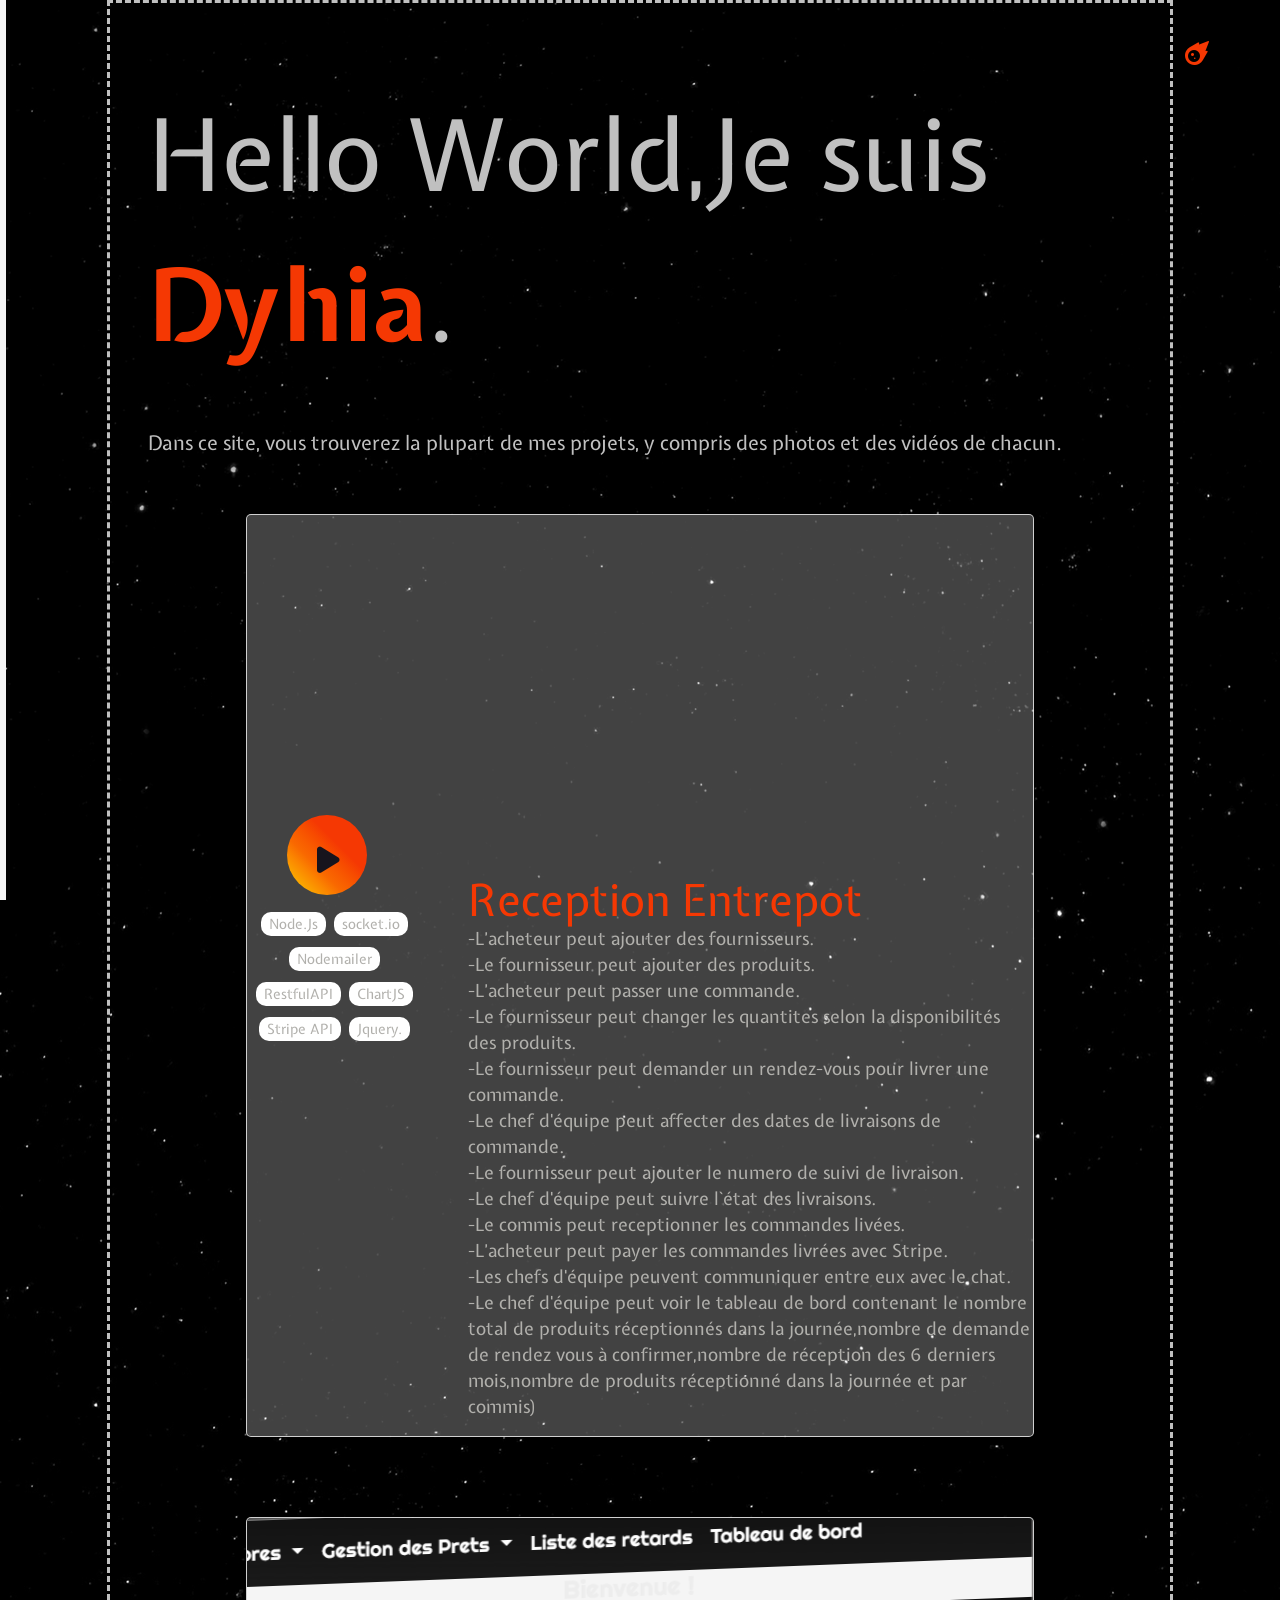
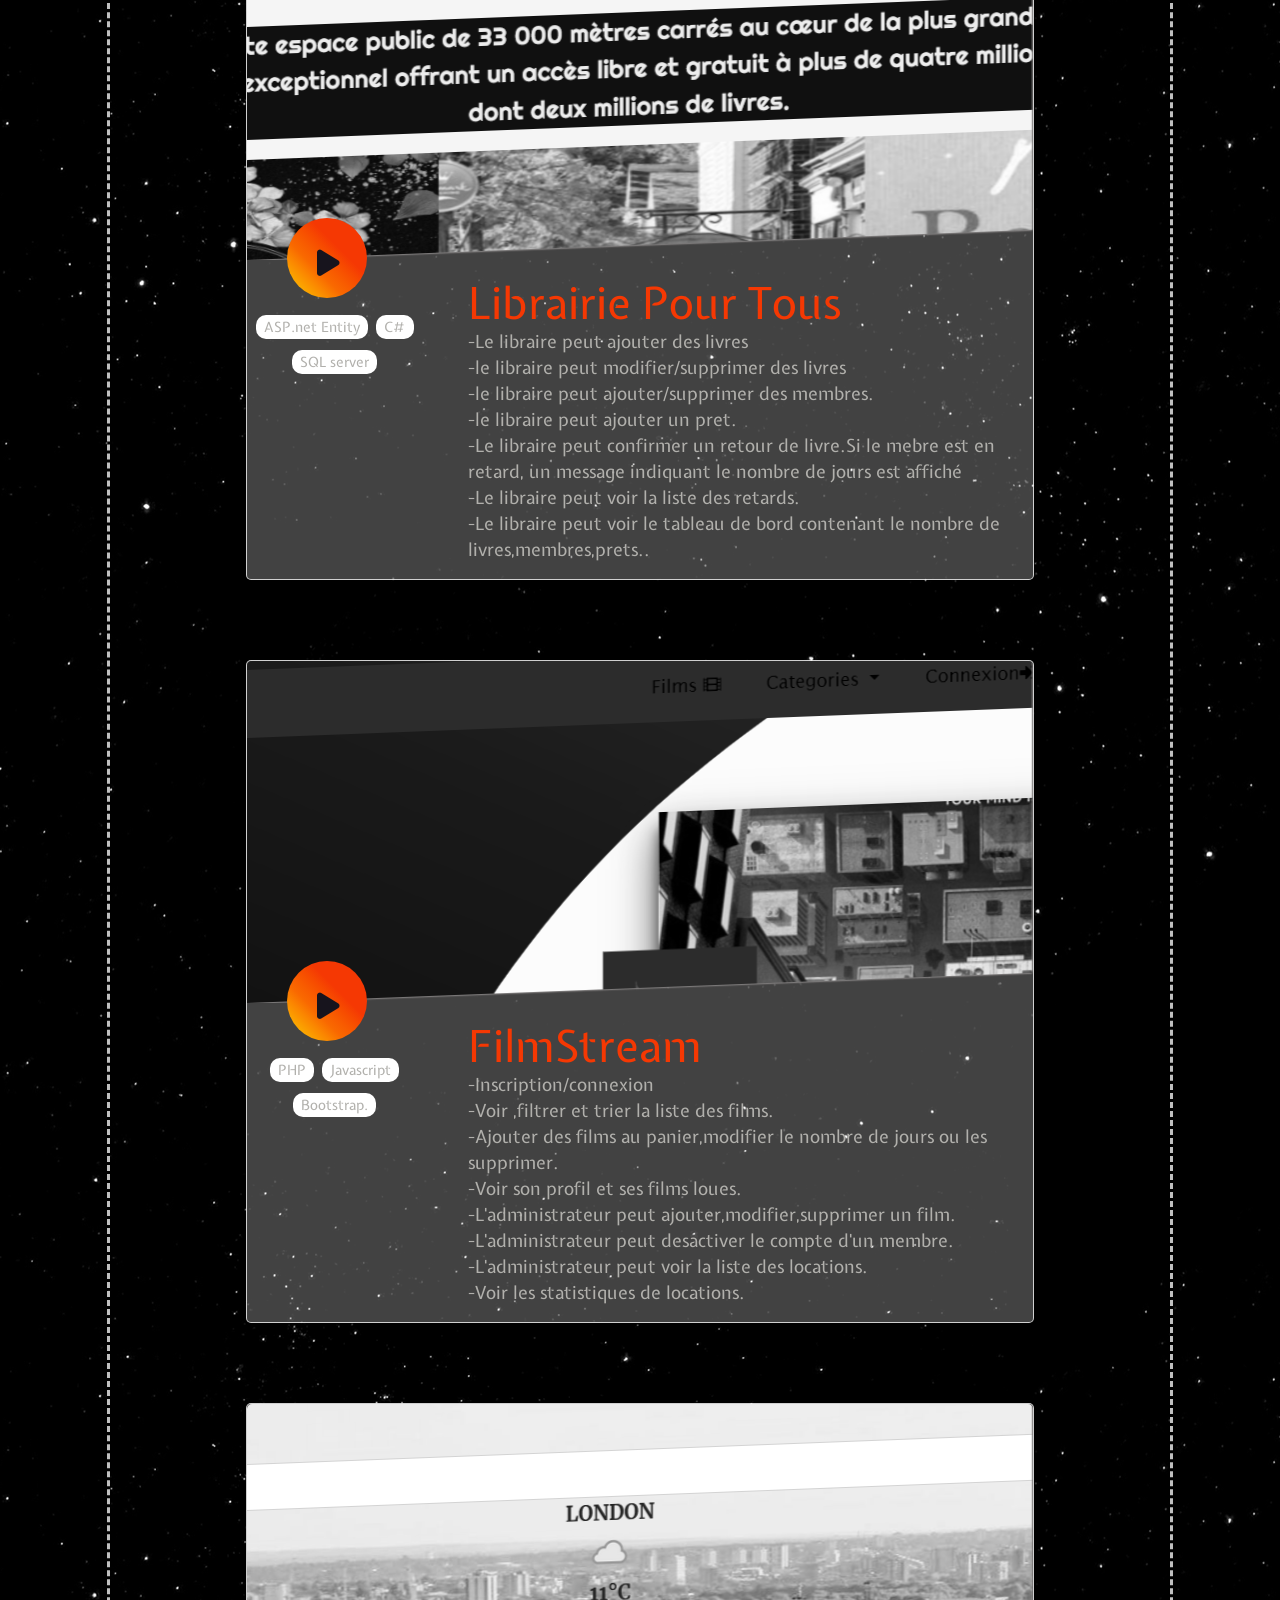
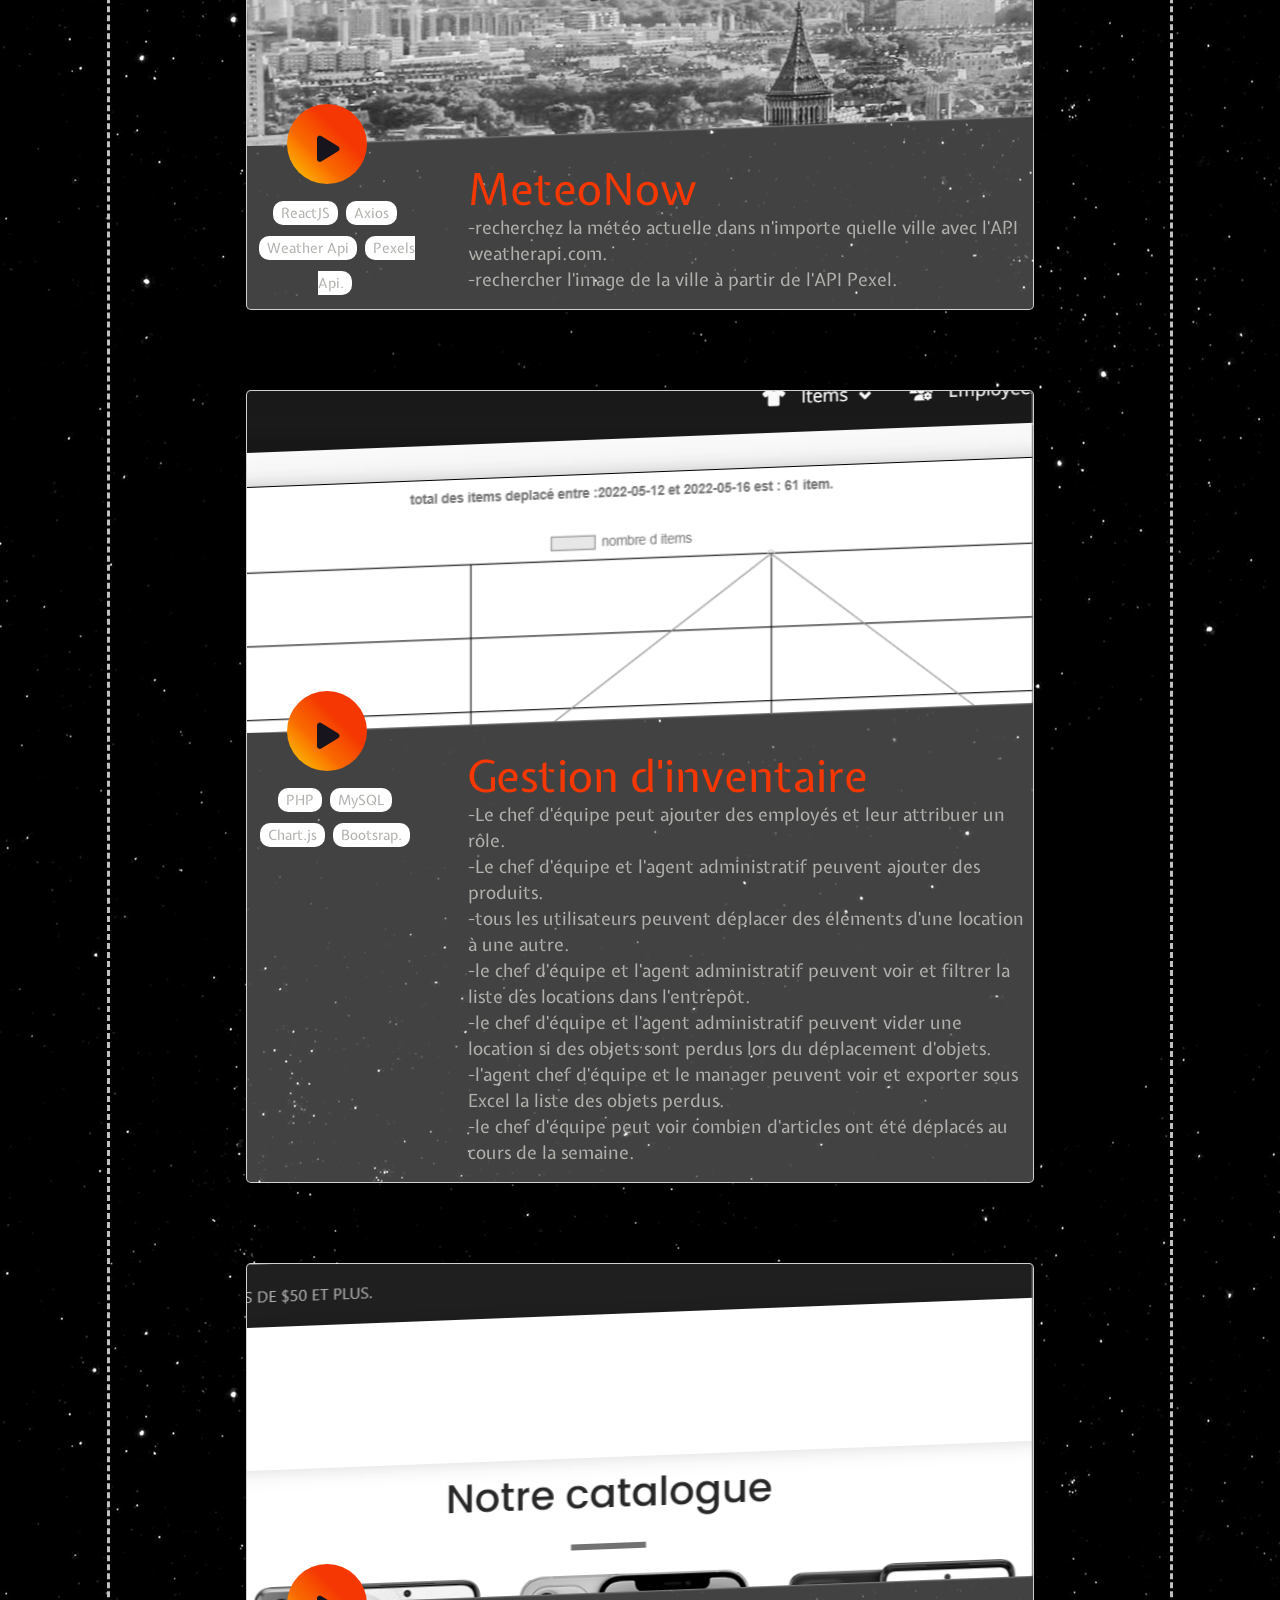
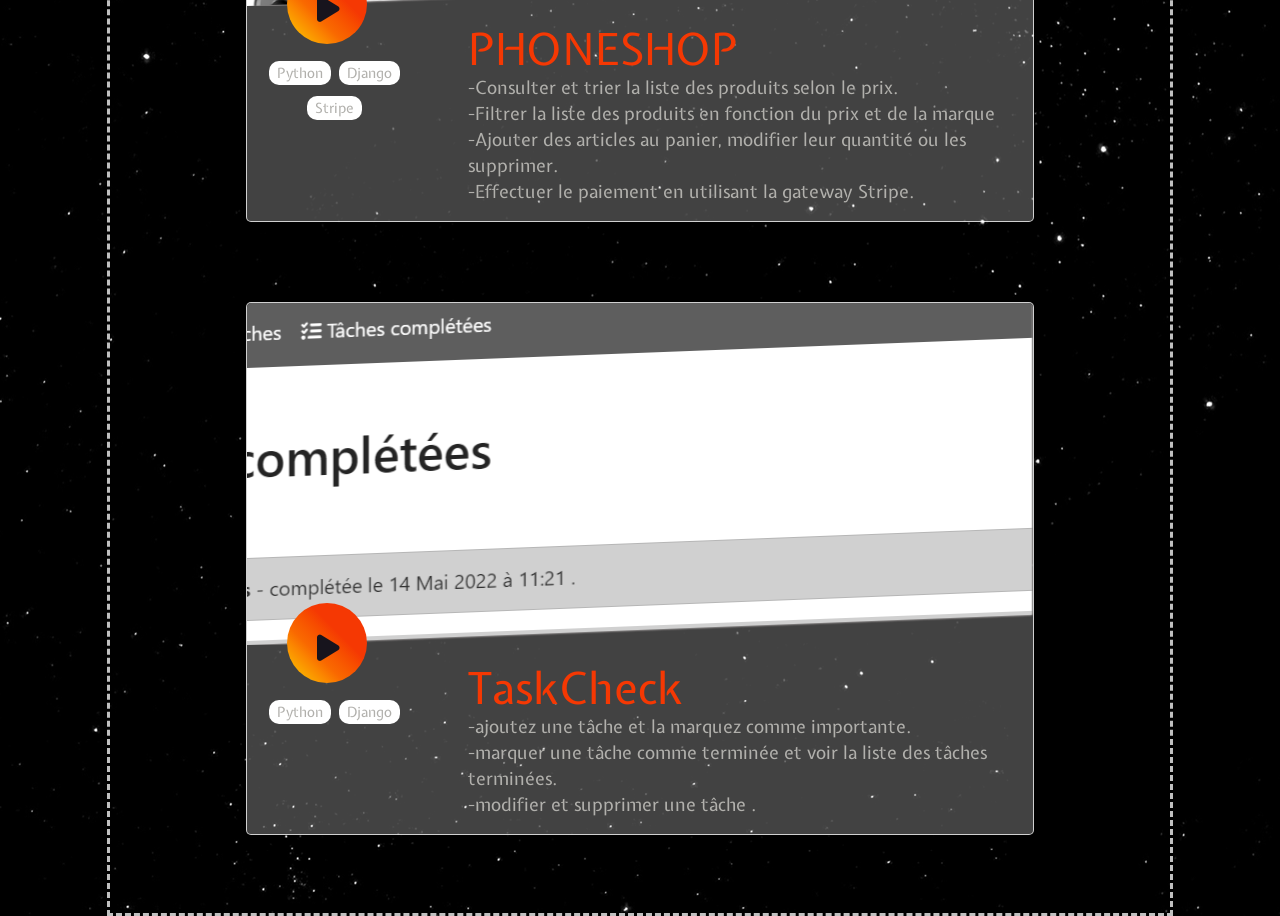
==== index.html @ 57896fc6 "deployment attempt 01" ====
<!DOCTYPE html>
<html lang="fr">

  <head>
    <meta charset="UTF-8">
    <meta http-equiv="X-UA-Compatible"
      content="IE=edge">
    <meta name="viewport"
      content="width=device-width, initial-scale=1.0">
    <title>Dyhia Bhd</title>
    <script src="https://cdnjs.cloudflare.com/ajax/libs/jquery/3.6.1/jquery.min.js"
      integrity="sha512-aVKKRRi/Q/YV+4mjoKBsE4x3H+BkegoM/em46NNlCqNTmUYADjBbeNefNxYV7giUp0VxICtqdrbqU7iVaeZNXA=="
      crossorigin="anonymous"
      referrerpolicy="no-referrer"></script>
    <script src="https://cdn.jsdelivr.net/npm/bootstrap@4.4.1/dist/js/bootstrap.min.js"
      integrity="sha384-wfSDF2E50Y2D1uUdj0O3uMBJnjuUD4Ih7YwaYd1iqfktj0Uod8GCExl3Og8ifwB6"
      crossorigin="anonymous"></script>
    <script type="text/javascript"
      src="//translate.google.com/translate_a/element.js?cb=googleTranslateElementInit"></script>
    <script src="./JS/scripts.js"></script>
    <link rel="stylesheet"
      href="https://cdn.jsdelivr.net/npm/bootstrap@5.1.3/dist/css/bootstrap.min.css"
      integrity="sha384-1BmE4kWBq78iYhFldvKuhfTAU6auU8tT94WrHftjDbrCEXSU1oBoqyl2QvZ6jIW3"
      crossorigin="anonymous">
    <link rel="stylesheet"
      href="https://cdnjs.cloudflare.com/ajax/libs/font-awesome/6.1.1/css/all.min.css"
      integrity="sha512-KfkfwYDsLkIlwQp6LFnl8zNdLGxu9YAA1QvwINks4PhcElQSvqcyVLLD9aMhXd13uQjoXtEKNosOWaZqXgel0g=="
      crossorigin="anonymous"
      referrerpolicy="no-referrer" />
    <link rel="stylesheet"
      type='text/css'
      href="./CSS/style.css">
  </head>

  <body>
    <div class="stars"></div>
    <div class="twinkling"></div>
    <div class="container-fluid">
      <div class="row">
        <div class="col-md-1 col-lg-1 col-sm-0">
          <!-- <i class="fa-solid fa-rocket" id="rocket" style="color:rgba(255, 255, 0, 0.707)"></i>-->
        </div>
        <div class="maindiv col-md-10 col-lg-10 col-sm-6">
          <div id="google_translate_element"></div>
          <div class="BigTitle">
            <span translate="no">Hello World,</span>Je suis <b class="glow"> Dyhia</b>.
          </div>
          <br>
          <br>
          <p class="description1">Dans ce site, vous trouverez la plupart de mes projets, y compris des photos et des
            vidéos de chacun.</p>
          <div class="container mycontainer">
            <div class="row">
              <div class="movie-card col-md-12 col-sm-6">
                <div class="mybg container-fluid">
                  <a class="cover openmodel"
                    data-bs-toggle="modal"
                    data-bs-target="#exampleModal"
                    data-whatever="receiving">
                    <i class="fa fa-play"
                      aria-hidden="true"></i>

                  </a>
                  <div class="hero"
                    style="--bg-proj:url('../Projects/warehouseReceiving/images/dashboard.png')"> </div>
                  <!-- end hero -->
                  <div class="description row">
                    <div class="column1 col-lg-3 col-md-3 col-sm-6"> <span class="tag"> Node.Js</span> <span
                        class="tag"> socket.io</span> <span class="tag"> Nodemailer</span> <span class="tag">
                        RestfulAPI</span> <span class="tag"> ChartJS</span> <span class="tag"> Stripe API</span> <span
                        class="tag"> Jquery.</span> </div>
                    <!-- end column1 -->
                    <div class="column2 col-lg-9 col-md-9 col-sm-6">
                      <div class="projTitle">Reception Entrepot
                        <!--<span>PG-13</span>-->
                      </div>
                      <p class="paragraphFunct"> -L’acheteur peut ajouter des fournisseurs.
                        <br> -Le fournisseur peut ajouter des produits.
                        <br> -L’acheteur peut passer une commande.
                        <br> -Le fournisseur peut changer les quantites selon la disponibilités des produits.
                        <br> -Le fournisseur peut demander un rendez-vous pour livrer une commande.
                        <br> -Le chef d&#x27;équipe peut affecter des dates de livraisons de commande.
                        <br> -Le fournisseur peut ajouter le numero de suivi de livraison.
                        <br> -Le chef d&#x27;équipe peut suivre l­`état des livraisons.
                        <br> -Le commis peut receptionner les commandes livées.
                        <br> -L’acheteur peut payer les commandes livrées avec Stripe.
                        <br> -Les chefs d&#x27;équipe peuvent communiquer entre eux avec le chat.
                        <br> -Le chef d&#x27;équipe peut voir le tableau de bord contenant le nombre total de produits
                        réceptionnés dans la journée,nombre de demande de rendez vous à confirmer,nombre de réception
                        des 6 derniers mois,nombre de produits réceptionné dans la journée et par commis)
                        <br>
                      </p>
                    </div>
                    <!-- end column2 -->
                  </div>
                  <!-- end description -->
                </div>
                <!-- end container -->
              </div>
              <!-- end movie-card -->

              <div class="movie-card col-md-12 col-sm-6">
                <div class="mybg container-fluid"> <a class="cover openmodel"
                    data-bs-toggle="modal"
                    data-bs-target="#exampleModal"
                    data-whatever="Library"><i class="fa fa-play"
                      aria-hidden="true"></i>

                  </a>
                  <div class="hero"
                    style="--bg-proj:url('../Projects/Library/images/acccueil.png')"> </div>
                  <!-- end hero -->
                  <div class="description row">
                    <div class="column1 col-lg-3 col-md-3 col-sm-6"> <span class="tag"> ASP.net Entity</span> <span
                        class="tag"> C#</span> <span class="tag"> SQL server</span> </div>
                    <!-- end column1 -->
                    <div class="column2 col-lg-9 col-md-9 col-sm-6">
                      <div class="projTitle">Librairie Pour Tous
                        <!--<span>PG-13</span>-->
                      </div>
                      <p class="paragraphFunct"> -Le libraire peut ajouter des livres
                        <br> -le libraire peut modifier/supprimer des livres
                        <br> -le libraire peut ajouter/supprimer des membres.
                        <br> -le libraire peut ajouter un pret.
                        <br> -Le libraire peut confirmer un retour de livre.Si le mebre est en retard, un message
                        indiquant le nombre de jours est affiché
                        <br> -Le libraire peut voir la liste des retards.
                        <br> -Le libraire peut voir le tableau de bord contenant le nombre de livres,membres,prets..
                        <br>
                      </p>
                    </div>
                    <!-- end column2 -->
                  </div>
                  <!-- end description -->
                </div>
                <!-- end container -->
              </div>
              <!-- end movie-card -->

              <div class="movie-card col-md-12 col-sm-6">
                <div class="mybg container-fluid"> <a class="cover openmodel"
                    data-bs-toggle="modal"
                    data-bs-target="#exampleModal"
                    data-whatever="Movies"><i class="fa fa-play"
                      aria-hidden="true"></i>

                  </a>
                  <div class="hero"
                    style="--bg-proj:url('../Projects/Movies/images/home.png')"> </div>
                  <!-- end hero -->
                  <div class="description row">
                    <div class="column1 col-lg-3 col-md-3 col-sm-6"> <span class="tag"> PHP</span> <span class="tag">
                        Javascript</span> <span class="tag"> Bootstrap.</span> </div>
                    <!-- end column1 -->
                    <div class="column2 col-lg-9 col-md-9 col-sm-6">
                      <div class="projTitle">FilmStream
                        <!--<span>PG-13</span>-->
                      </div>
                      <p class="paragraphFunct"> -Inscription/connexion
                        <br> -Voir ,filtrer et trier la liste des films.
                        <br> -Ajouter des films au panier,modifier le nombre de jours ou les supprimer.
                        <br> -Voir son profil et ses films loues.
                        <br> -L&#x27;administrateur peut ajouter,modifier,supprimer un film.
                        <br> -L&#x27;administrateur peut desactiver le compte d&#x27;un membre.
                        <br> -L&#x27;administrateur peut voir la liste des locations.
                        <br> -Voir les statistiques de locations.
                        <br>
                      </p>
                    </div>
                    <!-- end column2 -->
                  </div>
                  <!-- end description -->
                </div>
                <!-- end container -->
              </div>
              <!-- end movie-card -->

              <div class="movie-card col-md-12 col-sm-6">
                <div class="mybg container-fluid"> <a class="cover openmodel"
                    data-bs-toggle="modal"
                    data-bs-target="#exampleModal"
                    data-whatever="Meteo"><i class="fa fa-play"
                      aria-hidden="true"></i>

                  </a>
                  <div class="hero"
                    style="--bg-proj:url('../Projects/weather/images/london landscape.png')"> </div>
                  <!-- end hero -->
                  <div class="description row">
                    <div class="column1 col-lg-3 col-md-3 col-sm-6"> <span class="tag"> ReactJS</span> <span
                        class="tag"> Axios</span> <span class="tag"> Weather Api</span> <span class="tag"> Pexels
                        Api.</span> </div>
                    <!-- end column1 -->
                    <div class="column2 col-lg-9 col-md-9 col-sm-6">
                      <div class="projTitle">MeteoNow
                        <!--<span>PG-13</span>-->
                      </div>
                      <p class="paragraphFunct"> -recherchez la météo actuelle dans n&#x27;importe quelle ville avec
                        l&#x27;API weatherapi.com.
                        <br> -rechercher l&#x27;image de la ville à partir de l&#x27;API Pexel.
                        <br>
                      </p>
                    </div>
                    <!-- end column2 -->
                  </div>
                  <!-- end description -->
                </div>
                <!-- end container -->
              </div>
              <!-- end movie-card -->

              <div class="movie-card col-md-12 col-sm-6">
                <div class="mybg container-fluid"> <a class="cover openmodel"
                    data-bs-toggle="modal"
                    data-bs-target="#exampleModal"
                    data-whatever="Inventory"><i class="fa fa-play"
                      aria-hidden="true"></i>

                  </a>
                  <div class="hero"
                    style="--bg-proj:url('../Projects/warehouseStock/images/stats.png')"> </div>
                  <!-- end hero -->
                  <div class="description row">
                    <div class="column1 col-lg-3 col-md-3 col-sm-6"> <span class="tag"> PHP</span> <span class="tag">
                        MySQL</span> <span class="tag"> Chart.js</span> <span class="tag"> Bootsrap.</span> </div>
                    <!-- end column1 -->
                    <div class="column2 col-lg-9 col-md-9 col-sm-6">
                      <div class="projTitle">Gestion d&#x27;inventaire
                        <!--<span>PG-13</span>-->
                      </div>
                      <p class="paragraphFunct"> -Le chef d&#x27;équipe peut ajouter des employés et leur attribuer un
                        rôle.
                        <br> -Le chef d&#x27;équipe et l&#x27;agent administratif peuvent ajouter des produits.
                        <br> -tous les utilisateurs peuvent déplacer des éléments d&#x27;une location à une autre.
                        <br> -le chef d&#x27;équipe et l&#x27;agent administratif peuvent voir et filtrer la liste des
                        locations dans l&#x27;entrepôt.
                        <br> -le chef d&#x27;équipe et l&#x27;agent administratif peuvent vider une location si des
                        objets sont perdus lors du déplacement d&#x27;objets.
                        <br> -l&#x27;agent chef d&#x27;équipe et le manager peuvent voir et exporter sous Excel la liste
                        des objets perdus.
                        <br> -le chef d&#x27;équipe peut voir combien d&#x27;articles ont été déplacés au cours de la
                        semaine.
                        <br>
                      </p>
                    </div>
                    <!-- end column2 -->
                  </div>
                  <!-- end description -->
                </div>
                <!-- end container -->
              </div>
              <!-- end movie-card -->

              <div class="movie-card col-md-12 col-sm-6">
                <div class="mybg container-fluid"> <a class="cover openmodel"
                    data-bs-toggle="modal"
                    data-bs-target="#exampleModal"
                    data-whatever="Phone"><i class="fa fa-play"
                      aria-hidden="true"></i>

                  </a>
                  <div class="hero"
                    style="--bg-proj:url('../Projects/ecommerce/images/desktop catalogue.png')"> </div>
                  <!-- end hero -->
                  <div class="description row">
                    <div class="column1 col-lg-3 col-md-3 col-sm-6"> <span class="tag"> Python</span> <span class="tag">
                        Django</span> <span class="tag"> Stripe</span> </div>
                    <!-- end column1 -->
                    <div class="column2 col-lg-9 col-md-9 col-sm-6">
                      <div class="projTitle">PHONESHOP
                        <!--<span>PG-13</span>-->
                      </div>
                      <p class="paragraphFunct"> -Consulter et trier la liste des produits selon le prix.
                        <br> -Filtrer la liste des produits en fonction du prix et de la marque
                        <br> -Ajouter des articles au panier, modifier leur quantité ou les supprimer.
                        <br> -Effectuer le paiement en utilisant la gateway Stripe.
                        <br>
                      </p>
                    </div>
                    <!-- end column2 -->
                  </div>
                  <!-- end description -->
                </div>
                <!-- end container -->
              </div>
              <!-- end movie-card -->

              <div class="movie-card col-md-12 col-sm-6">
                <div class="mybg container-fluid"> <a class="cover openmodel"
                    data-bs-toggle="modal"
                    data-bs-target="#exampleModal"
                    data-whatever="Task"><i class="fa fa-play"
                      aria-hidden="true"></i>

                  </a>
                  <div class="hero"
                    style="--bg-proj:url('../Projects/Tasks/images/desktop completee.png')"> </div>
                  <!-- end hero -->
                  <div class="description row">
                    <div class="column1 col-lg-3 col-md-3 col-sm-6"> <span class="tag"> Python</span> <span class="tag">
                        Django</span> </div>
                    <!-- end column1 -->
                    <div class="column2 col-lg-9 col-md-9 col-sm-6">
                      <div class="projTitle">TaskCheck
                        <!--<span>PG-13</span>-->
                      </div>
                      <p class="paragraphFunct"> -ajoutez une tâche et la marquez comme importante.
                        <br> -marquer une tâche comme terminée et voir la liste des tâches terminées.
                        <br> -modifier et supprimer une tâche .
                        <br>
                      </p>
                    </div>
                    <!-- end column2 -->
                  </div>
                  <!-- end description -->
                </div>
                <!-- end container -->
              </div>

            </div>
          </div>
        </div>
        <div class="col-md-1 col-lg-1 col-sm-0"> <i class="fa-solid fa-meteor"
            id="meteor"></i> </div>
      </div>
      <!-- model begin -->
      <div class="modal fade bd-example-modal-lg"
        id="exampleModal"
        tabindex="-1"
        role="dialog"
        aria-labelledby="exampleModalLabel"
        aria-hidden="true">
        <div class="modal-dialog modal-lg"
          role="document">
          <div class="modal-content">
            <div class="modal-header">
              <h5 class="modal-title"
                id="exampleModalLabel"></h5>
              <button type="button"
                class="close"
                data-dismiss="modal"
                aria-label="Close"> <span aria-hidden="true">&times;</span> </button>
            </div>
            <div class="modal-body bg-dark">
              <div class="container">
                <div class="mySlides">
                  <div class="numbertext">1 / 4</div> <img src="">
                </div>
                <div class="mySlides">
                  <div class="numbertext">2 / 4</div> <img src="">
                </div>
                <div class="mySlides">
                  <div class="numbertext">3 / 4</div> <img src="">
                </div>
                <div class="mySlides">
                  <div class="numbertext">4 / 4</div> <img src="">
                </div> <a class="prev"
                  onclick="plusSlides(-1)">❮</a> <a class="next"
                  onclick="plusSlides(1)">❯</a>
                <div class="caption-container">
                  <p id="caption"></p>
                </div>
                <div class="row">
                  <div class="col-lg-3 hideoverlow"> <img class="demo cursor"
                      src=""
                      onclick="currentSlide(1)"
                      alt="projet picture 01"> </div>
                  <div class="col-lg-3 hideoverlow"> <img class="demo cursor"
                      src=""
                      onclick="currentSlide(2)"
                      alt="projet picture 02"> </div>
                  <div class="col-lg-3 hideoverlow"> <img class="demo cursor"
                      src=""
                      onclick="currentSlide(3)"
                      alt="projet picture 03"> </div>
                  <div class="col-lg-3 hideoverlow"> <img class="demo cursor"
                      src=""
                      onclick="currentSlide(4)"
                      alt="projet picture 04"> </div>
                </div>
              </div>
              <video class="video"
                width='100%'
                height='50%'
                controls>
                <source src=""
                  type="video/mp4"
                  id="videosrc">
              </video>
            </div>
          </div>
        </div>
      </div>
      <!-- model end -->
    </div>
    <progress min="0"
      max="100"
      value="0"></progress>
  </body>
  <script src="./JS/slide.js"></script>
  <script src="./js/modals.js"></script>


</html>
---- CSS/style.css ----
@import url('https://fonts.googleapis.com/css2?family=Expletus+Sans:wght@700&display=swap');

@import url(https://fonts.googleapis.com/css?family=Lato:400,300,700);
@import url(//netdna.bootstrapcdn.com/font-awesome/3.2.1/css/font-awesome.css);
html {
  scroll-behavior: smooth;

}

/****************  Carla-codes https://github.com/Carla-Codes/starry-night-css-animation thank you.       *************/ 
* {
  margin: 0;
  padding: 0;
}
.maindiv{
  color:#C0C0C0;
  padding: 3%;
  padding-top: 6%;
  border:3px dashed #C0C0C0;
}
.maindiv,#rocket,#meteor,.progress-container{
  display:block;
    position: relative;
    z-index: 3;
}@keyframes move-twink-back {
  from {background-position:0 0;}
  to {background-position:-10000px 5000px;}
}

@keyframes move-clouds-back {
  from {background-position:0 0;}
  to {background-position:10000px 0;}
}

.stars, .twinkling, .clouds {
position:absolute;
top:0;
left:0;
right:0;
bottom:0;
width:100%;
height:100%;
display:block;
}

body {
background:#000 url(../BGimages/stars.png) repeat top center;
font-family: 'Expletus Sans', cursive;
z-index:0;
}

.twinkling{
background:transparent url(../BGimages/twinkling.png) repeat top center;
z-index:1;
animation:move-twink-back 200s linear infinite;
}


#rocket{

  font-size: 1.5rem;
}
#meteor{
  color:#F53803;
  margin-top: 50%;
  font-size: 1.5rem;
}

/**************************/






.BigTitle{
  font-family: 'Expletus Sans', cursive;
  font-size: 100px;
 
   
  
 
}

.description1{
  font-family: 'Expletus Sans', cursive;
  font-size: 20px;
}
/*** w3school glow ***/
.glow{
  color:#F53803;
  animation: glow 2s ease-in-out infinite alternate;
 
}
@-webkit-keyframes glow {
  from {
    text-shadow: 0 0 5px #fff, 0 0 5px rgb(255, 255, 255), 0 0 10px #e66400, 0 0 40px #C0C0C0, 0 0 50px #C0C0C0, 0 0 60px #C0C0C0, 0 0 70px #e66400;
  }
  
  to {
    text-shadow: 0 0 8px #fff, 0 0 10px #e66400, 0 0 15px #C0C0C0, 0 0 45px #e66400, 0 0 55px #C0C0C0, 0 0 65px #C0C0C0, 0 0 77px #C0C0C0;
  }
}
/*** end of w3school glow ***/














/************************ cards  https://codepen.io/drehimself/pen/azBmdK Andre madarang ****************************/
a:hover {
  text-decoration: underline;
}

.movie-card {
  
  color: #111110;

  padding: 40px 0;
  min-height: 500px;
}
/*
.container1:hover{
  box-shadow: #F53803 -3px -3px;
}
.container1 {
  margin: 0 auto;
  width: 100%;
  height: 640px;
  background: #F0F0ED;
  border-radius: 5px;
  position: relative;
}*/
.mybg{
/* From https://css.glass */
background: rgba(255, 255, 255, 0.26);
border-radius: 16px;
box-shadow: 0 4px 30px rgba(0, 0, 0, 0.1);

border: 1px solid rgba(255, 255, 255, 0.75);
/*
width: 70%;
margin:0 auto;*/
height: fit-content;
padding:0px;
border-radius: 5px;
position: relative;
}
.hero {
  height: 342px;
  margin: 0;
  position: relative;
  overflow: hidden;
  z-index: 1;
  border-top-left-radius: 5px;
  border-top-right-radius: 5px;
}

.hero:before {
  content: "";
  width: 100%;
  height: 100%;
  position: absolute;
  overflow: hidden;
  top: 0;
  left: 0;
  background: red;
 /*background: url("https://s3-us-west-2.amazonaws.com/s.cdpn.io/195612/hobbit_bg.jpg");*/
 background: var(--bg-proj) center top ;
 filter: grayscale(1) drop-shadow(0 0 1px #e8e0e0);
  z-index: -1;
  transform: skewY(-2.2deg);
  transform-origin: 0 0;
 
}
.fa-play{
  font-size: 30px;
  color:#17141d
}
.cover {
  border-radius: 50%;
  background-image: linear-gradient(to right top, #f5d020, #f9b800, #fb9f00, #fb8500, #f96900, #f85b00, #f74b00, #f53803, #f53803, #f53803, #f53803, #f53803);
  padding: 30px;
  width: 80px;
  height: 80px;
  position: absolute;
  top: 300px;
  left: 40px;
  z-index: 2;
}

.details {
  padding: 190px 0 0 280px;
 
}
.projTitle {

 color:#F53803;

  font-size: 44px;
  margin-bottom: 13px;
 
}
.details .title1 span {
  position: absolute;
  top: 3px;
  margin-left: 12px;
  background: #C4AF3D;
  border-radius: 5px;
  color: #544C21;
  font-size: 14px;
  padding: 0px 4px;
}
.details .title2 {
  color: #C7C1BA;
  font-size: 23px;
  font-weight: 300;
  margin-bottom: 15px;
}

.paragraphFunct{height:fit-content;font-size: 18px;

}
.description {
  bottom: 0px;
  height: fit-content;
  
  line-height: 26px;
  color: #B1B0AC;
}

.column1 {
 
  padding-top: 50px;

  text-align: center;
}

.tag {
  background: white;
  border-radius: 10px;
  padding: 3px 8px;
  font-size: 14px;
  margin-right: 4px;
  line-height: 35px;
  cursor: pointer;
}

.tag:hover {
  background: #ddd;
}

.column2 {
  padding-top: 30px;
  padding-left: 30px;


}



fieldset, label {
  margin: 0;
  padding: 0;
}







a[data-tooltip] {
  position: relative;
}

a[data-tooltip]::before,
a[data-tooltip]::after {
  position: absolute;
  display: none;
  opacity: 0.85;
}

a[data-tooltip]::before {
  /*
   * using data-tooltip instead of title so we 
   * don't have the real tooltip overlapping
   */
  content: attr(data-tooltip);
  background: #000;
  color: #fff;
  font-size: 13px;
  padding: 5px;
  border-radius: 5px;
  /* we don't want the text to wrap */
  white-space: nowrap;
  text-decoration: none;
}

a[data-tooltip]::after {
  width: 0;
  height: 0;
  border: 6px solid transparent;
  content: "";
}

a[data-tooltip]:hover::before,
a[data-tooltip]:hover::after {
  display: block;
}

/** positioning **/
/* top tooltip */
a[data-tooltip][data-placement=top]::before {
  bottom: 100%;
  left: 0;
  margin-bottom: 40px;
}

a[data-tooltip][data-placement=top]::after {
  border-top-color: #000;
  border-bottom: none;
  bottom: 50px;
  left: 20px;
  margin-bottom: 4px;
}
/******************** fin cards ******************/





/**************** progress bar andre cadent ******************/



progress {
  -webkit-appearance: none;
  -moz-appearance: none;
       appearance: none;
  position: fixed;
  top: 0;
  left: 0;
  transform: translate(calc(-50% + 3px), calc(50vh - 50%)) rotate(90deg);
  width: 100vh;
  height: 6px;
  z-index: 5;
}

progress::-webkit-progress-bar {
  background-color: #f5f5f5;

}

progress[value="100"]::-webkit-progress-bar {
  background-color: #e74403;
}

progress::-webkit-progress-value {
  background-color: #e74403;
  border-bottom-right-radius: 5px;
  border-top-right-radius: 5px;
}

/********************* fin code progress bar ***************/


/************** slide *****************/
@keyframes slideInLeft {
  0% {
    transform: translateX(-100%);
  }
  100% {
    transform: translateX(0);
  }
}
.slideProj{
  animation-duration: 1s;
  animation-timing-function: ease-in-out;
  animation-delay: 0s;
  animation-iteration-count: 1;
  animation-name: slideInLeft;
}
.hideoverlow{
  overflow: hidden;
}
/****************** end slide ****************/





/***************************** code pour carte dans details wiliam goldsworthy https://codepen.io/william-goldsworthy/pen/JzVajj ***********/
.cont1 {
 
  top: 60px;
  margin-left: 15%;
}

.detCard {

  height: 400px;
 
  background-color: #17141d;
  border-radius: 10px;
  box-shadow: -1rem 0 3rem #000;

  transition: 0.4s ease-out;
  position: relative;
  left: 0px;
}

.detCard:not(:first-child) {
    margin-left: -50px;
}

.detCard:hover {
  transform: translateY(-20px);
  transition: 0.4s ease-out;
}

.detCard:hover ~ .detCard {
  position: relative;
  left: 50px;
  transition: 0.4s ease-out;
}

.detTitle {
  color: white;
  font-weight: 300;
  position: absolute;
  left: 20px;
  top: 15px;
}

.detBar {
  position: absolute;
  top: 10px;
  left: 20px;
  height: 5px;
  width: 80%;
}

.emptydetBar {
  background-color: #2e3033;
  width: 100%;
  height: 100%;
}

.filleddetBar {
  position: absolute;
  top: 0px;
  z-index: 3;
  width: 0px;
  height: 100%;
  background: rgb(0,154,217);
  background: linear-gradient(to right top, #f5d020, #f9b800, #fb9f00, #fb8500, #f96900, #f85b00, #f74b00, #f53803, #f53803, #f53803, #f53803, #f53803);
  transition: 0.6s ease-out;
}

.detCard:hover .filleddetBar {
  width: 70%;
  transition: 0.4s ease-out;
}

.circle {
  position: absolute;
  top: 20px;

}

.stroke {
  stroke: white;
  stroke-dasharray: 360;
  stroke-dashoffset: 360;
  transition: 0.6s ease-out;
}



.detCard:hover .stroke {
  stroke-dashoffset: 100;
  transition: 0.6s ease-out;
}
/*********** fin code carte dans details *************/


/******** hide google tranlator span *******/
#google_translate_element select{
    background:#F53803;
    float: right;
    color:whitesmoke;
    border: none;
    border-radius:5px;
    padding:6px 8px
    }
    .goog-logo-link, .goog-te-banner-frame,#goog-gt-tt, .goog-te-balloon-frame{
      display:none!important;
     }
    .goog-te-gadget{
    color:transparent!important;
    } 
   
    
   
   .goog-text-highlight { background: none !important; box-shadow: none !important;}


   /*************************** slidewhos ************************/
   /* Position the image container (needed to position the left and right arrows) */

  
  /* Hide the images by default */
  .mySlides {
    display: none;
    text-align: center;
  }
  
  .mySlides img {
    max-height: 300px;
   
  }
  /* Add a pointer when hovering over the thumbnail images */
  .cursor {
    cursor: pointer;
    max-height: 100px;
    min-height: 100px;
  }
  
  /* Next & previous buttons */
  .prev,
  .next {
    cursor: pointer;
    position: absolute;
    top: 40%;
    width: auto;
    padding: 16px;
    margin-top: -50px;
    background-color: #ecdfdf;
    color:  #111110;
    font-weight: bold;
    font-size: 20px;
    border-radius: 0 3px 3px 0;
    user-select: none;
    -webkit-user-select: none;
  }
  
  /* Position the "next button" to the right */
  .next {
    right: 0;
    border-radius: 3px 0 0 3px;
  }
  
  /* On hover, add a black background color with a little bit see-through */
  .prev:hover,
  .next:hover {
    color: #ecdfdf; background-color: #111110;
  }
  
  /* Number text (1/3 etc) */
  .numbertext {
    color: #ecdfdf;
    font-size: 12px;
    padding: 8px 12px;
    position: absolute;
    top: 0;
    background-color: #111110;
  }
  
  /* Container for image text */
  .caption-container {
    text-align: center;
    background-color: #222;
    padding: 2px 16px;
    color: white;
  }
  

  /* Six columns side by side */
  .column {
    float: left;
    width: 16.66%;
  }
  
  /* Add a transparency effect for thumnbail images */
  .demo {
    opacity: 0.6;
  }
  
  .active,
  .demo:hover {
    opacity: 1;
  }



  /********************* modal *********************************/
  .modal-dialog{
    height: 1000px;

  }
  .modal-content{
    height: 100%;
  }
  /********************** end modal **********************/

  .mycontainer{
    max-width: 80%;
   
  }
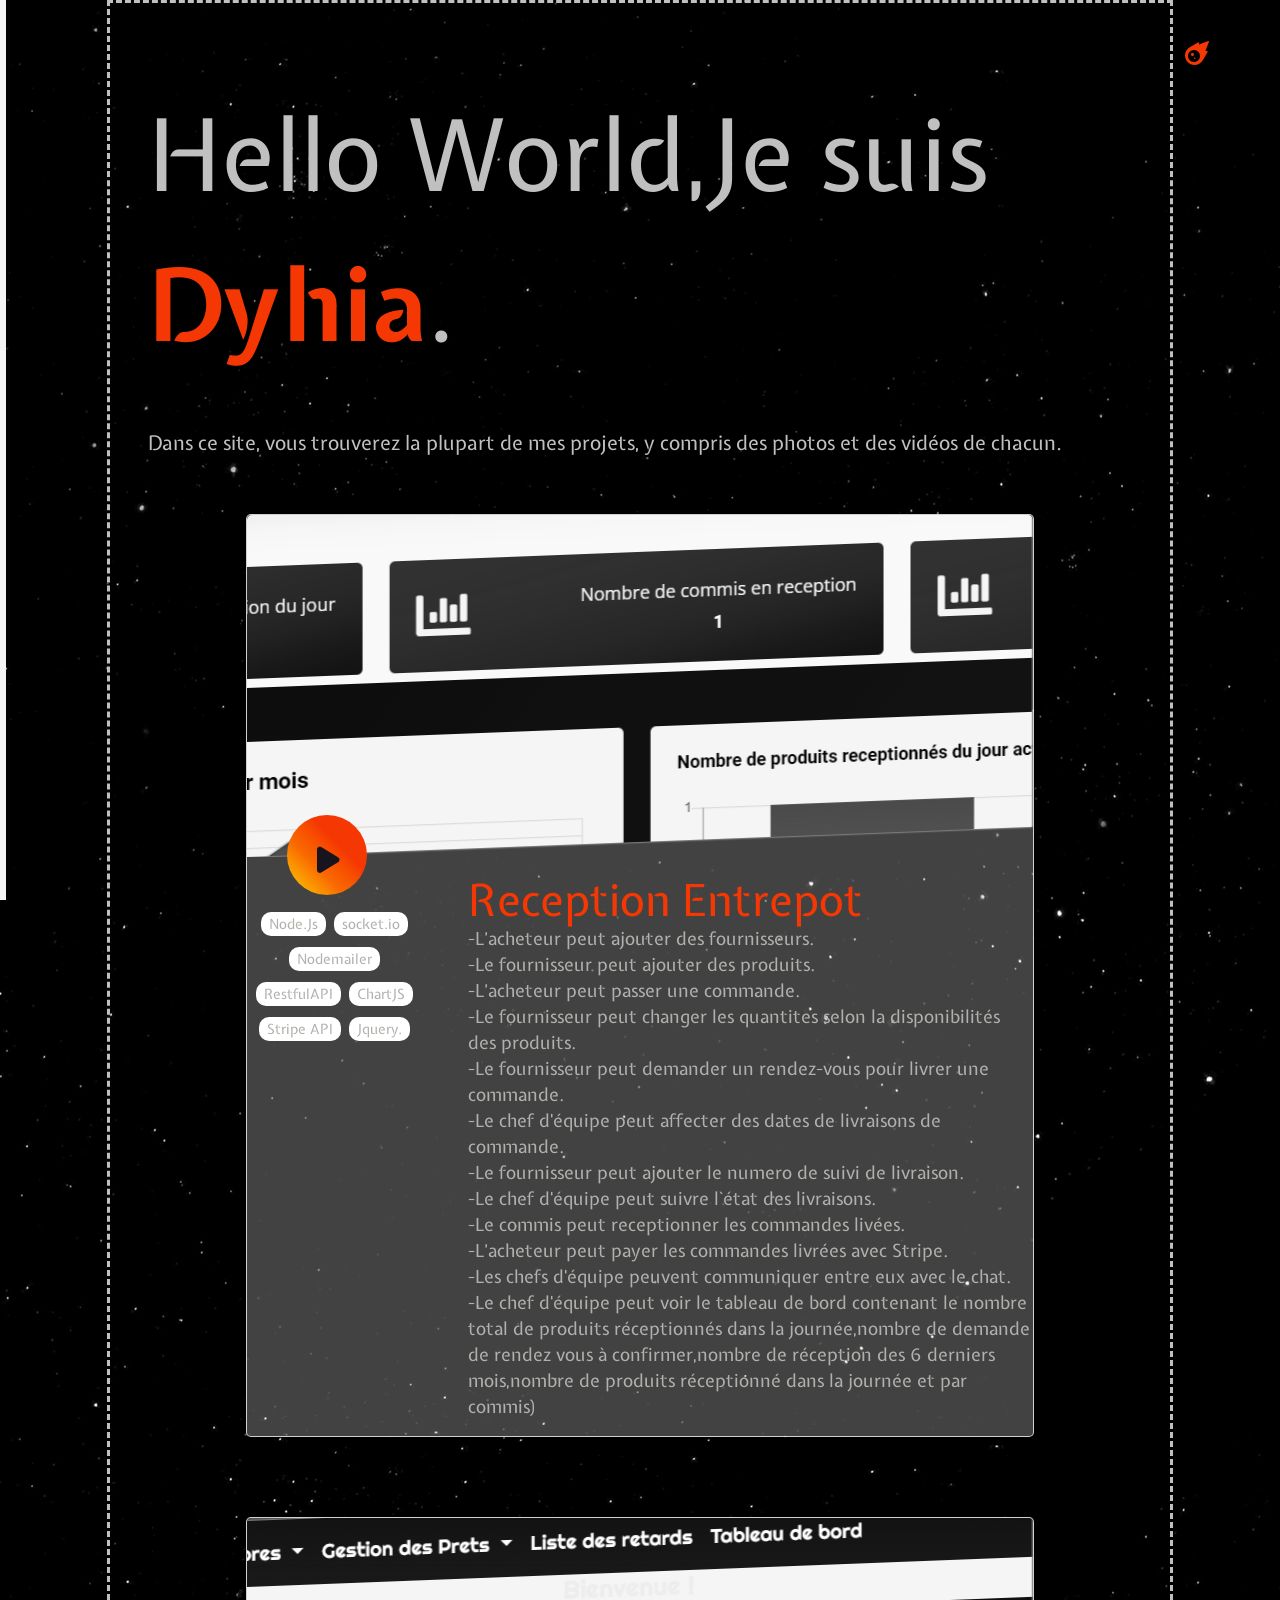
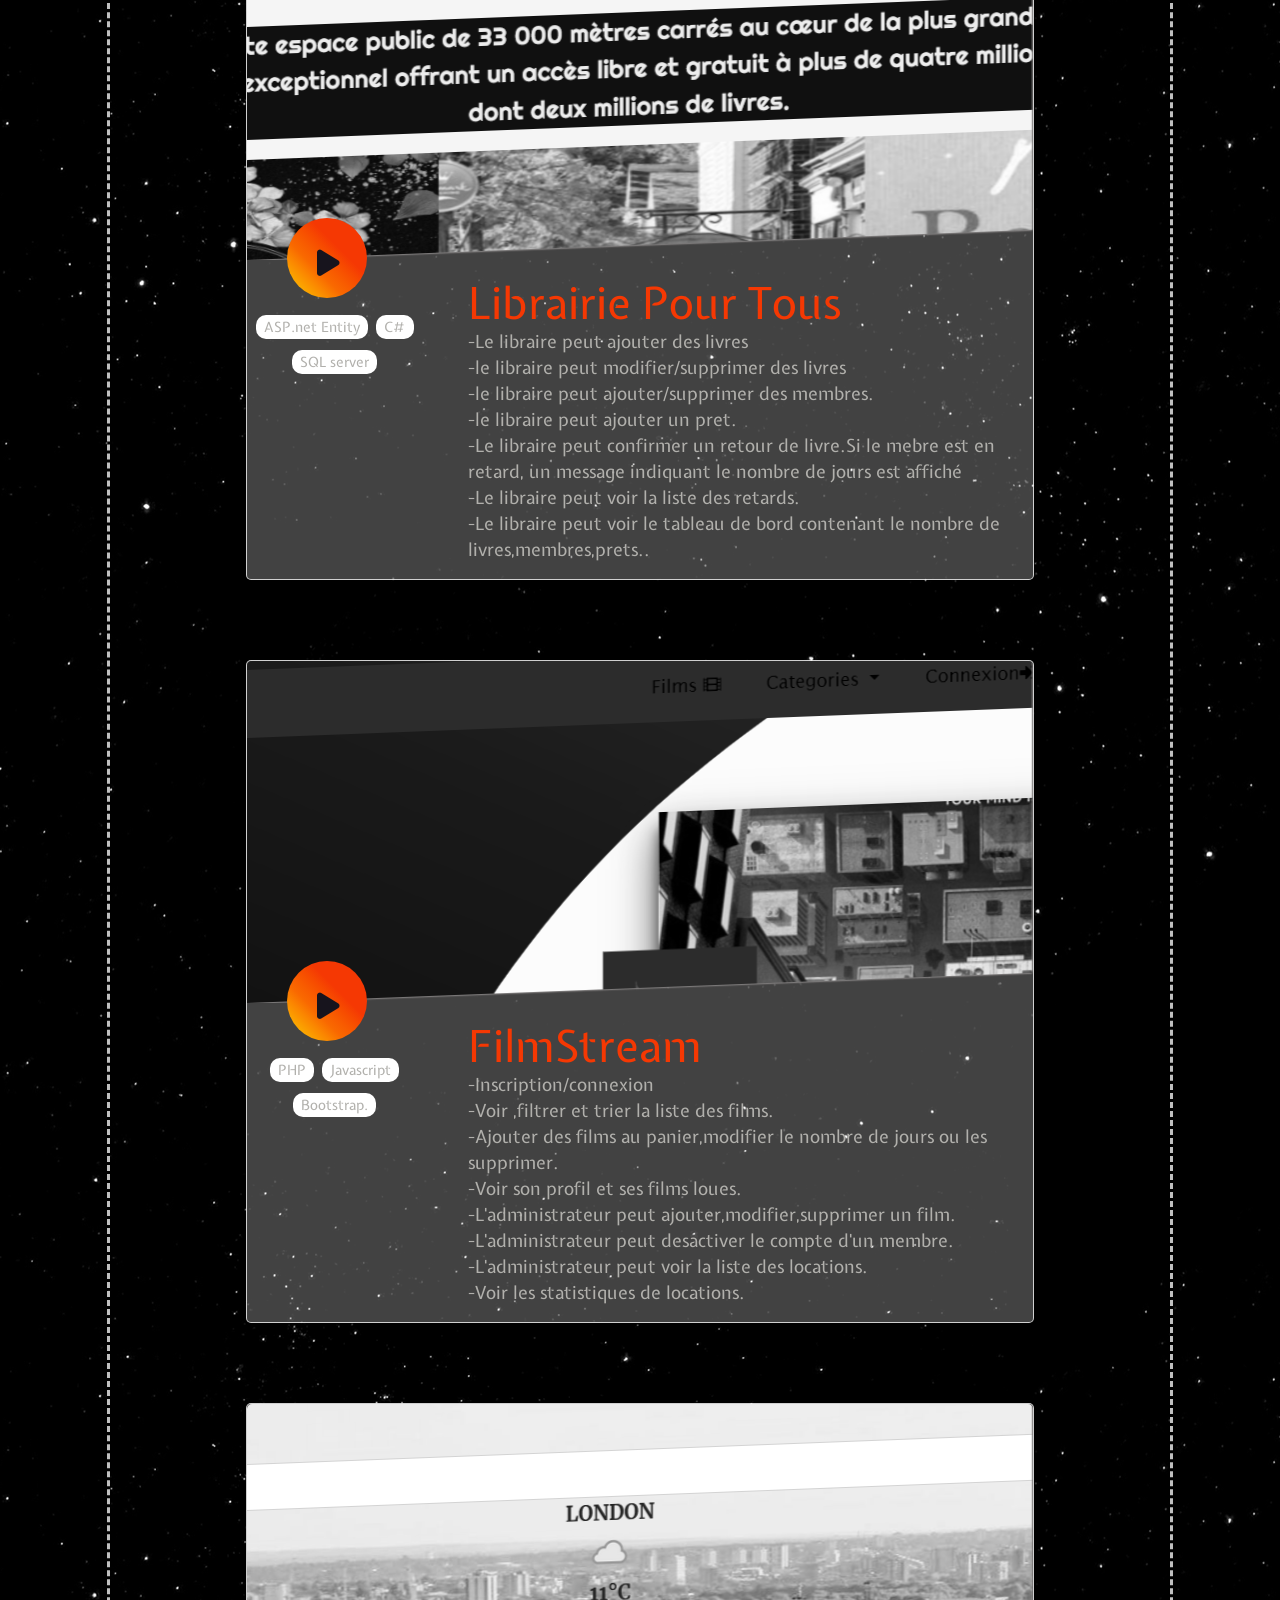
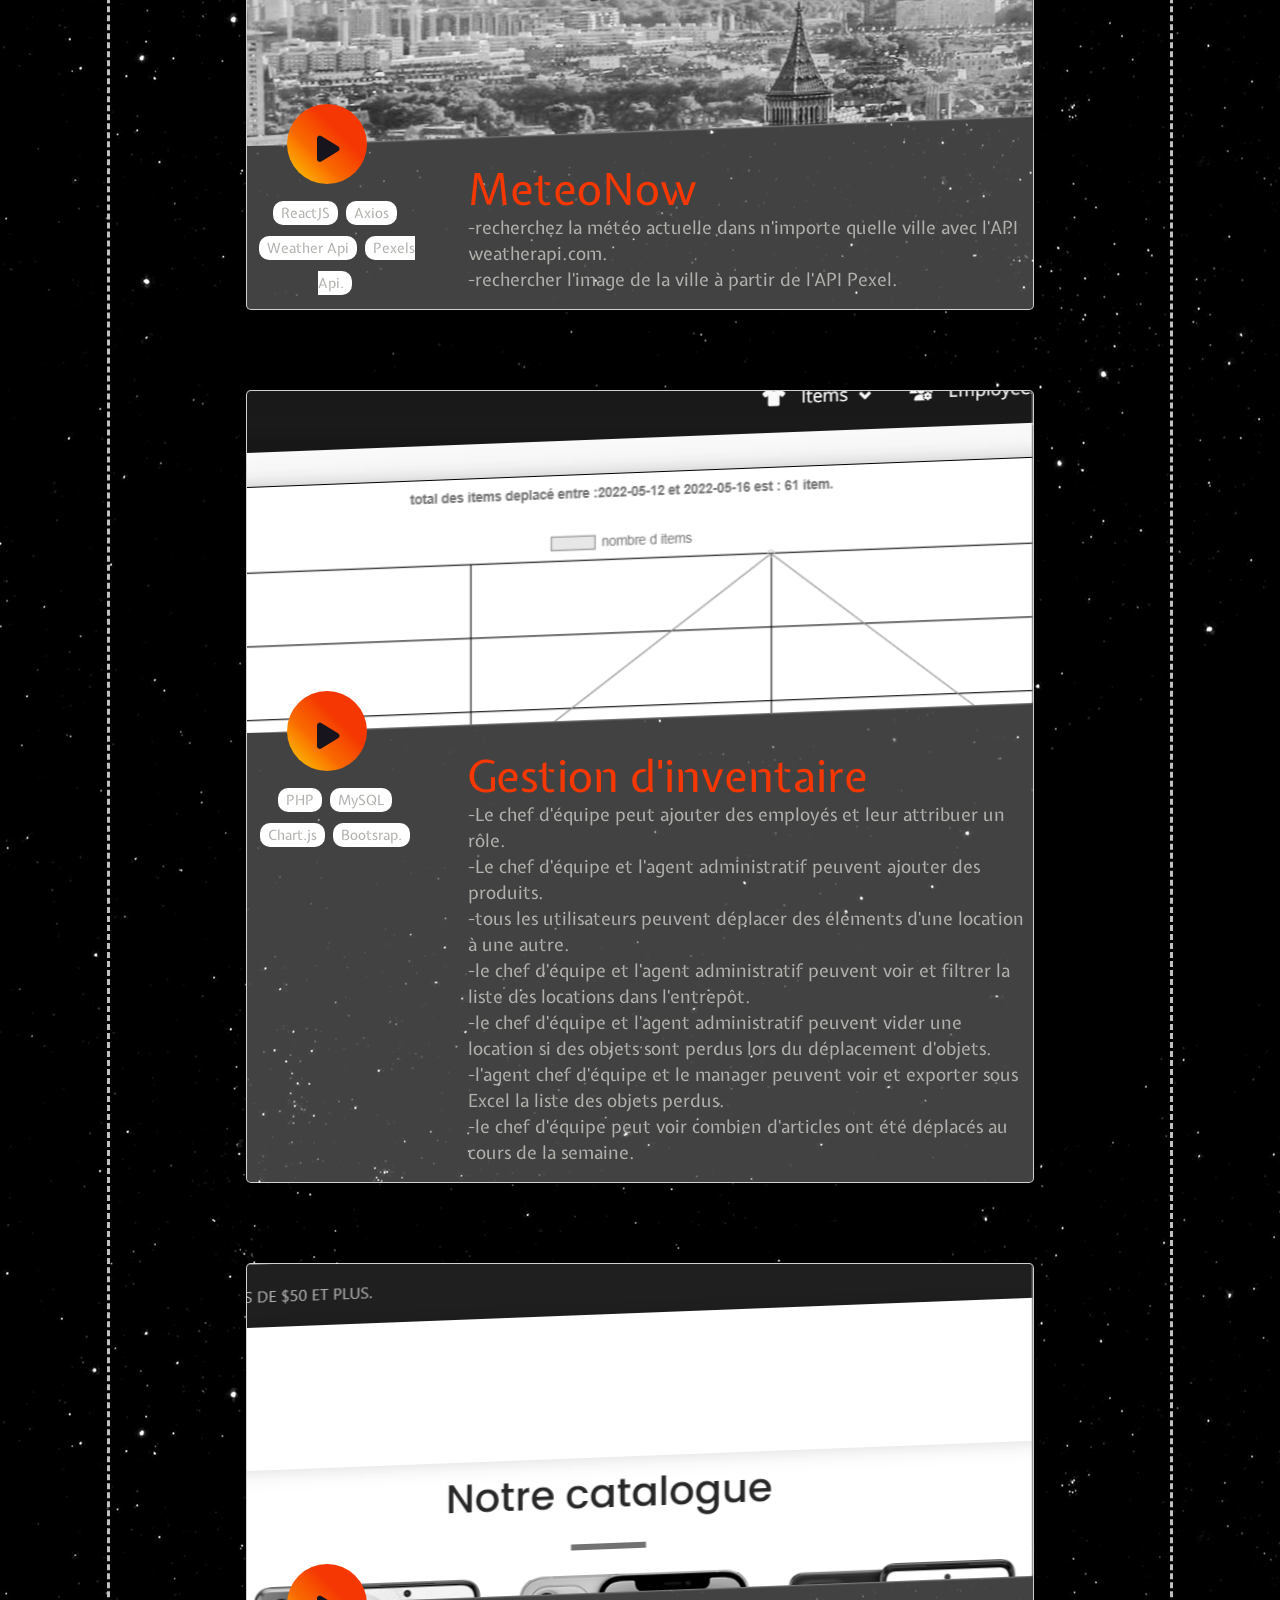
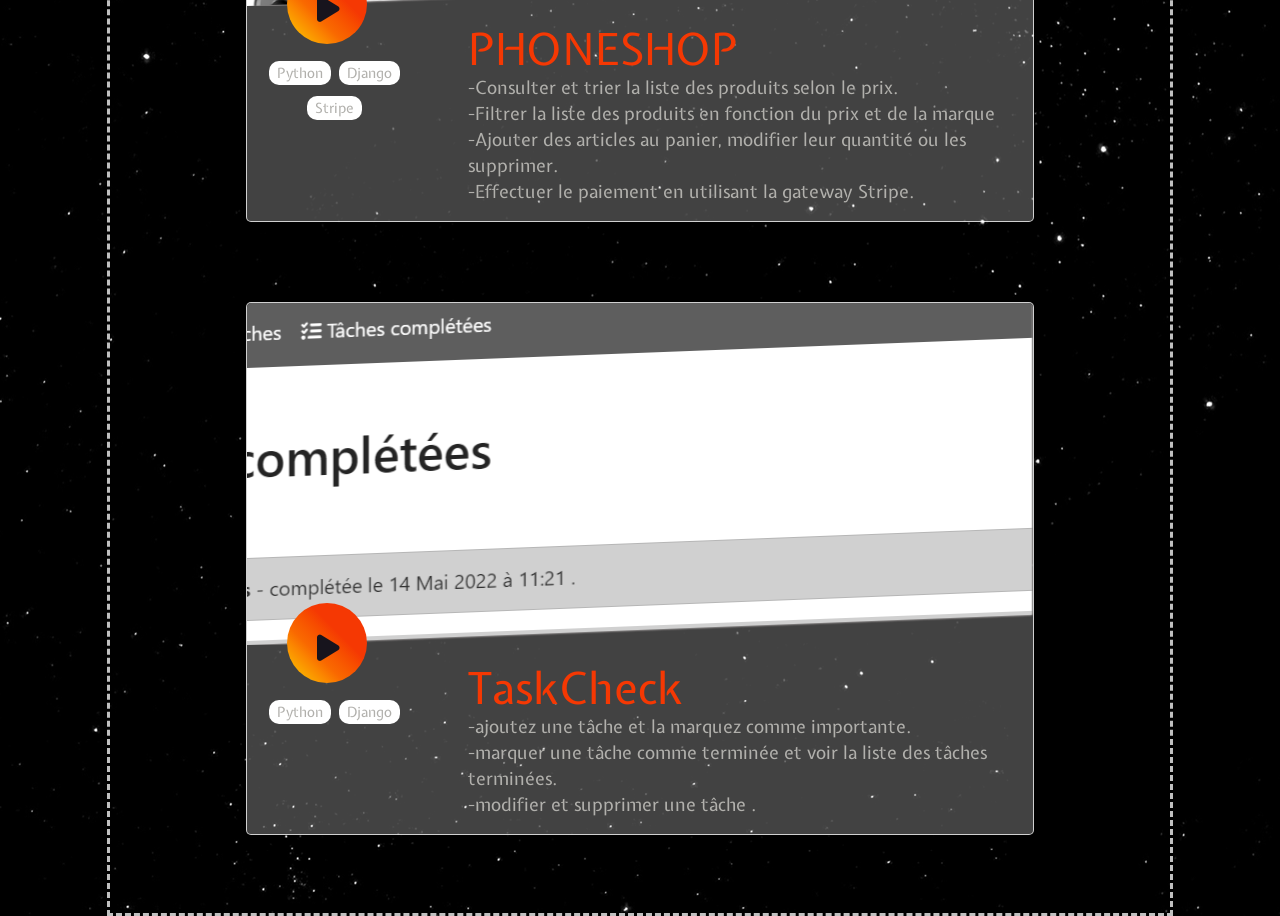
==== commit c3838ce3: "adjusting case sensitive" ====
--- a/index.html
+++ b/index.html
@@ -62,7 +62,7 @@
 
                   </a>
                   <div class="hero"
-                    style="--bg-proj:url('../Projects/warehouseReceiving/images/dashboard.png')"> </div>
+                    style="--bg-proj:url('../Projects/warehouseReceiving/images/dashboard.PNG')"> </div>
                   <!-- end hero -->
                   <div class="description row">
                     <div class="column1 col-lg-3 col-md-3 col-sm-6"> <span class="tag"> Node.Js</span> <span
@@ -398,7 +398,21 @@
       value="0"></progress>
   </body>
   <script src="./JS/slide.js"></script>
-  <script src="./js/modals.js"></script>
-
+
+  <script src="./JS/modals.js"></script>
+  <script>
+    /************ https://codepen.io/arnedecant/pen/OeZJqQ arne decant **************/
+    const progressbar = document.querySelector('progress');
+    let isScrolling = false;
+    document.addEventListener('scroll', e => isScrolling = true);
+    render();
+
+    function render() {
+      requestAnimationFrame(render);
+      if (!isScrolling) return;
+      progressbar.value = window.scrollY / (document.body.offsetHeight - window.innerHeight) * 100;
+      isScrolling = false;
+    } 
+  </script>
 
 </html>
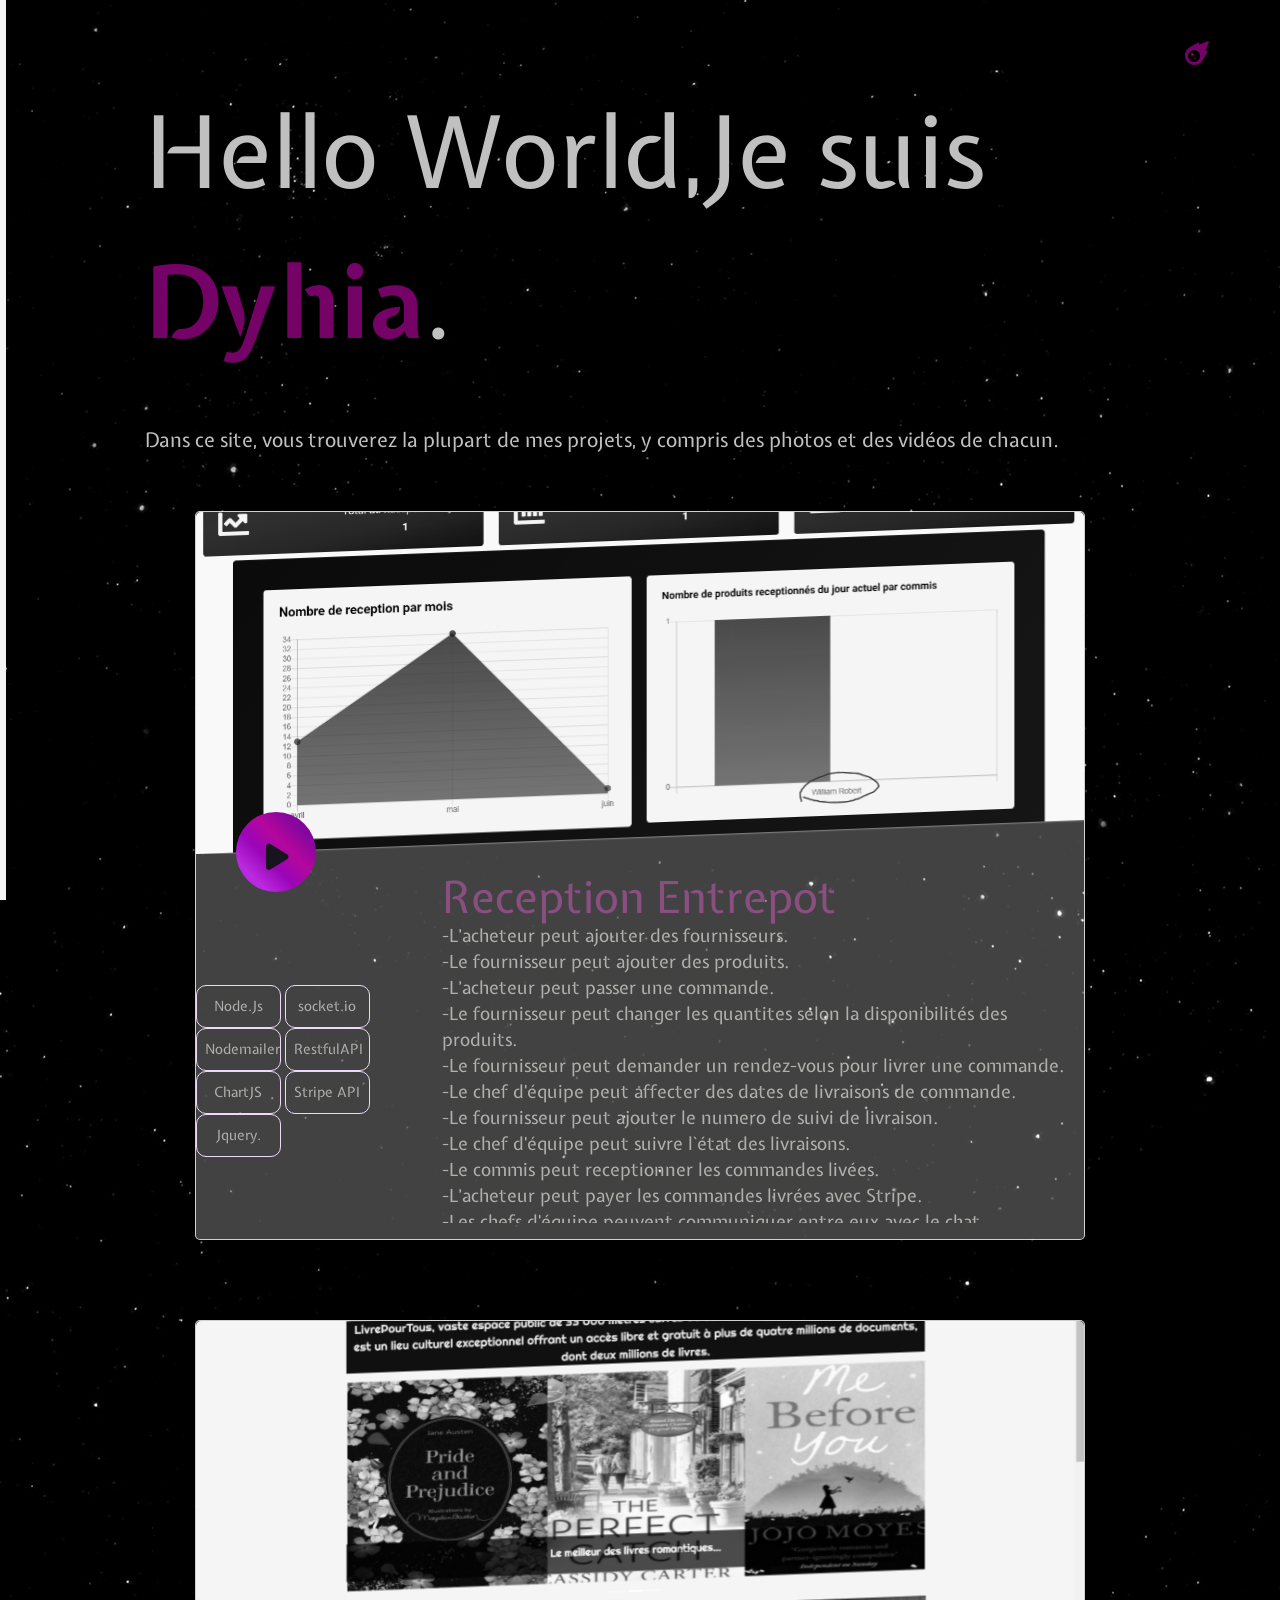
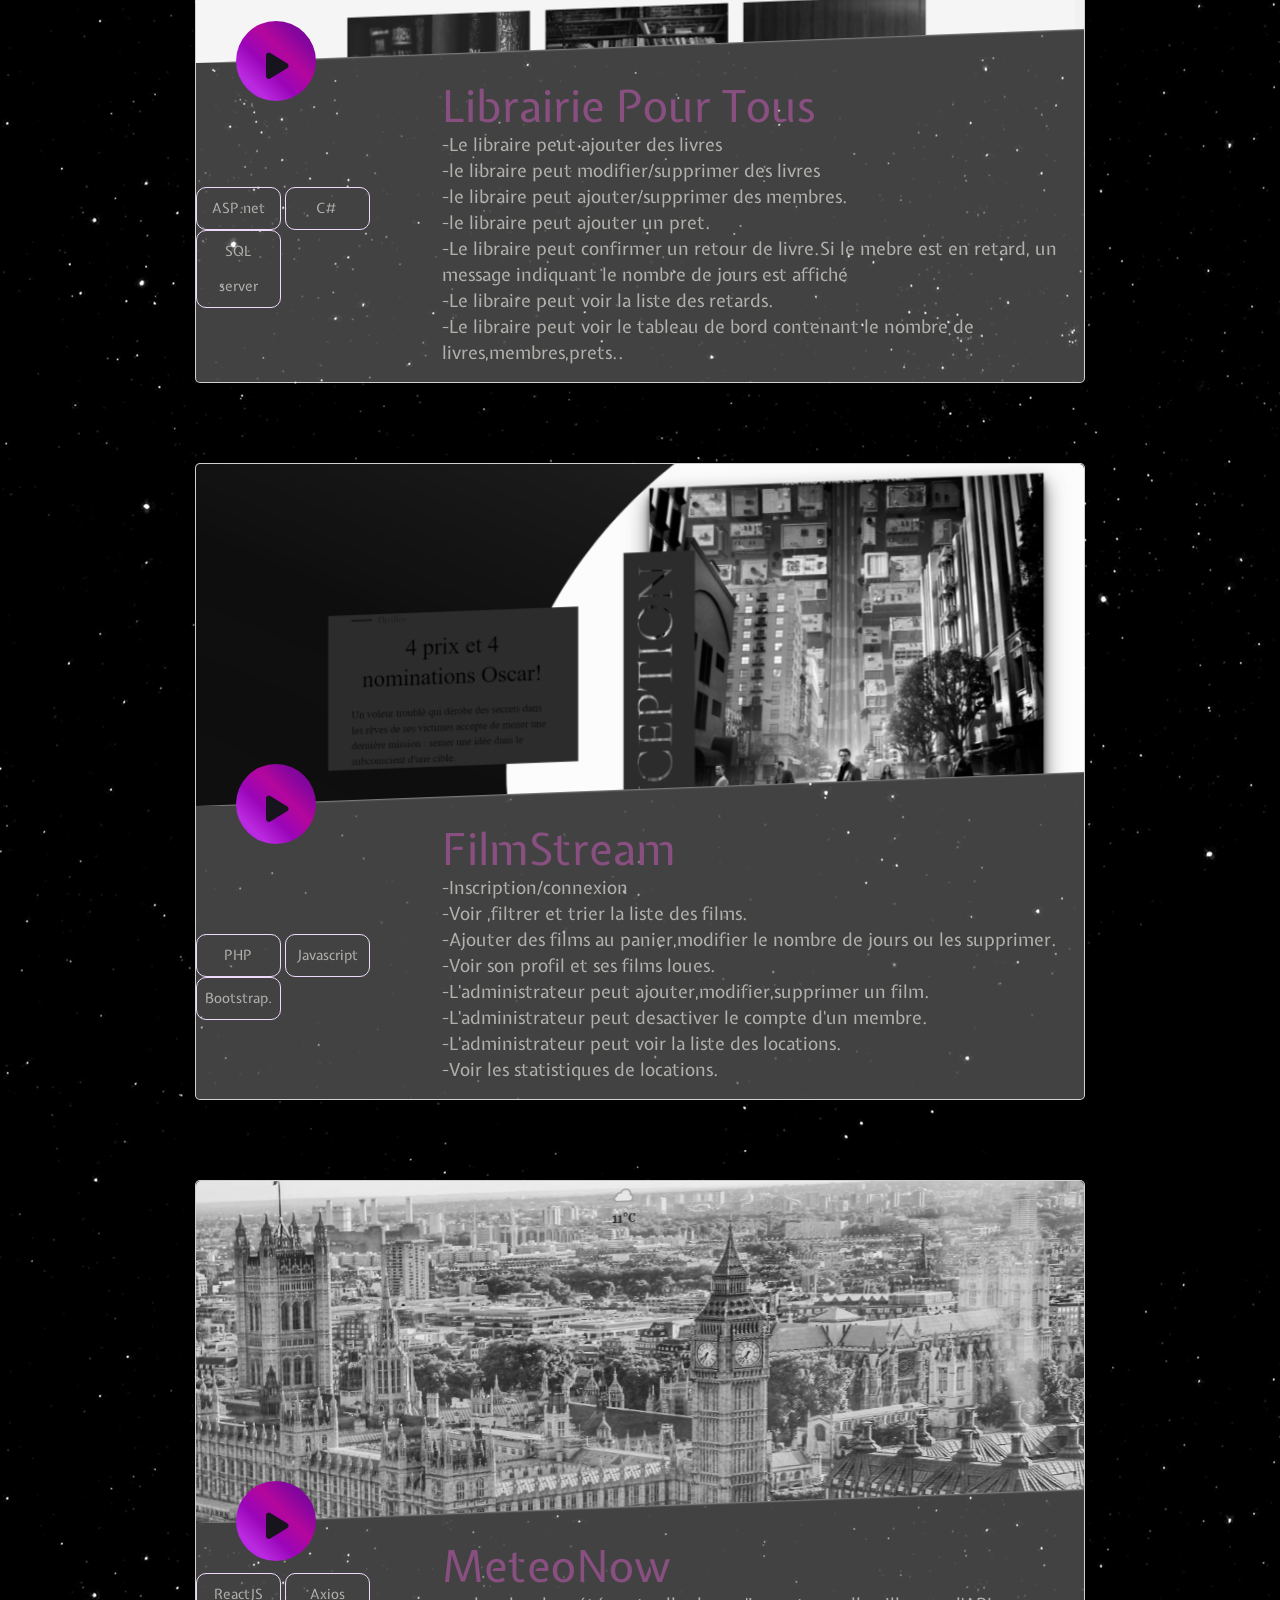
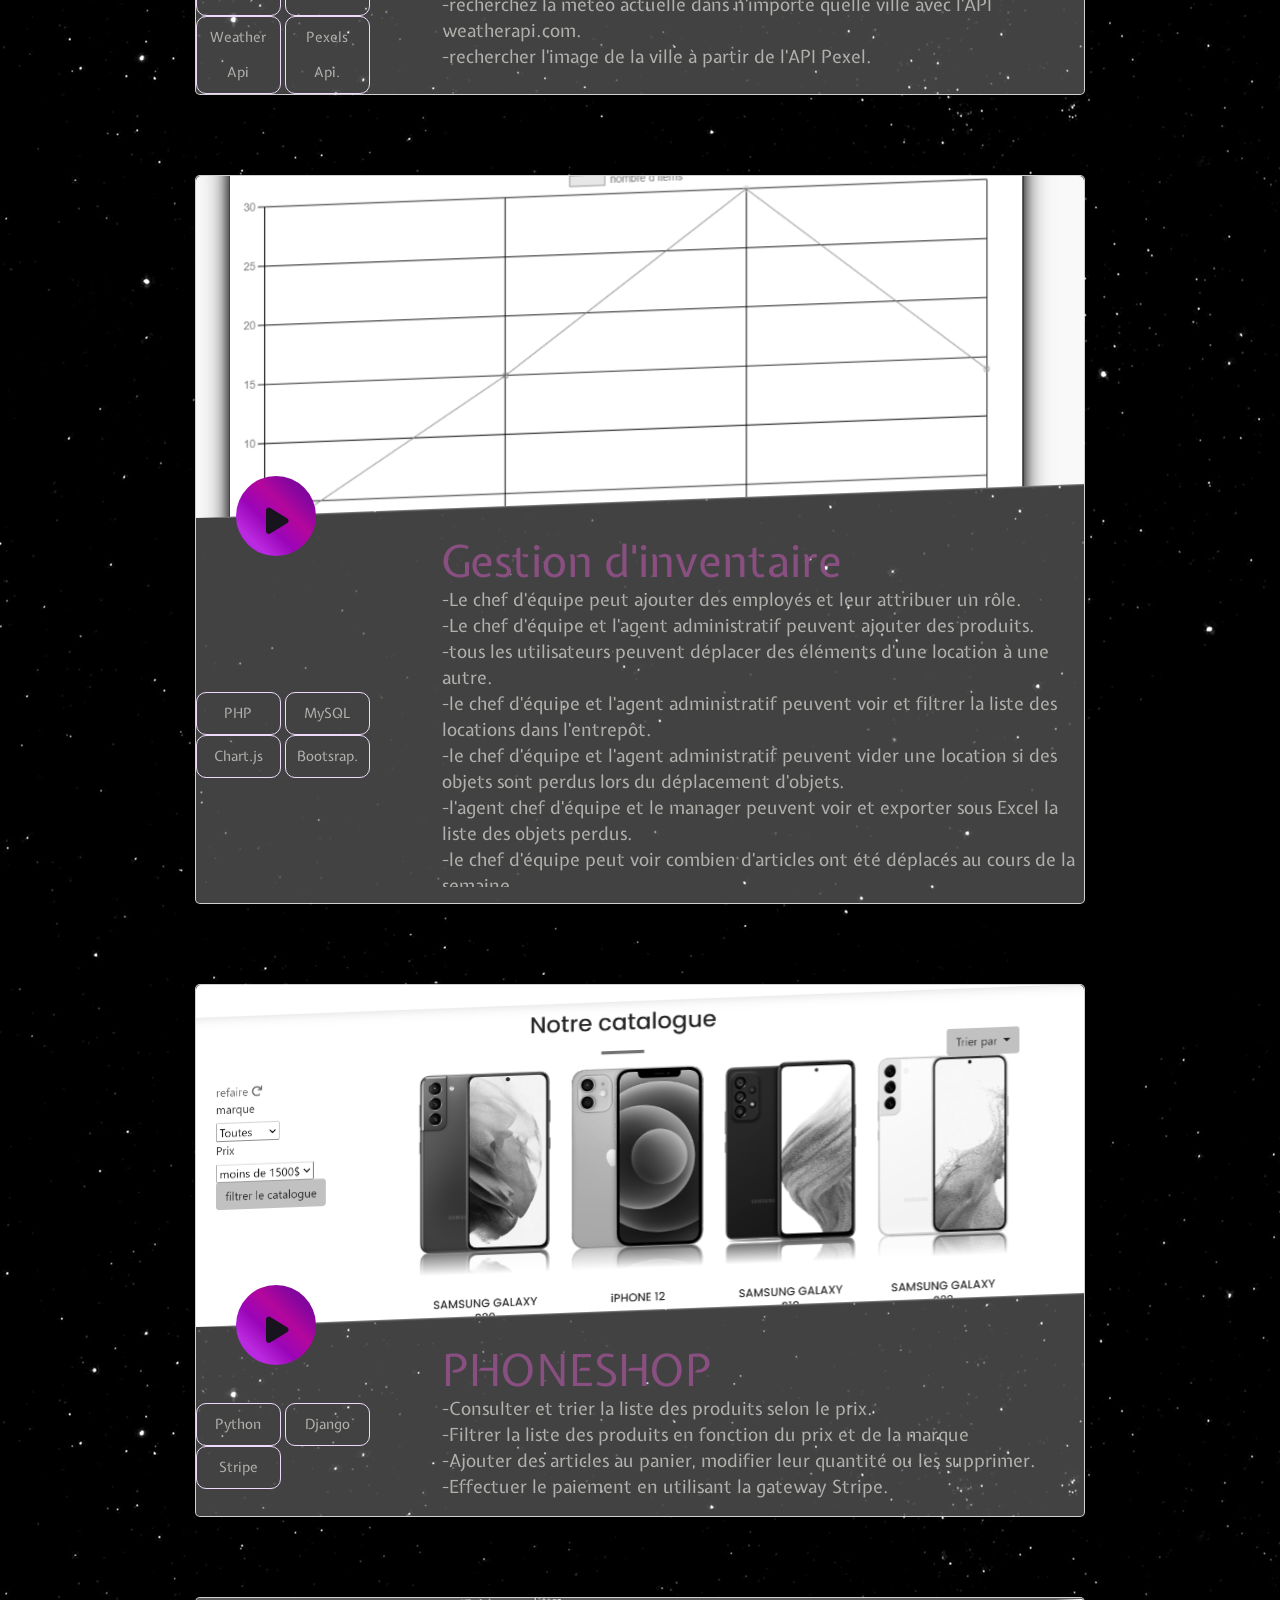
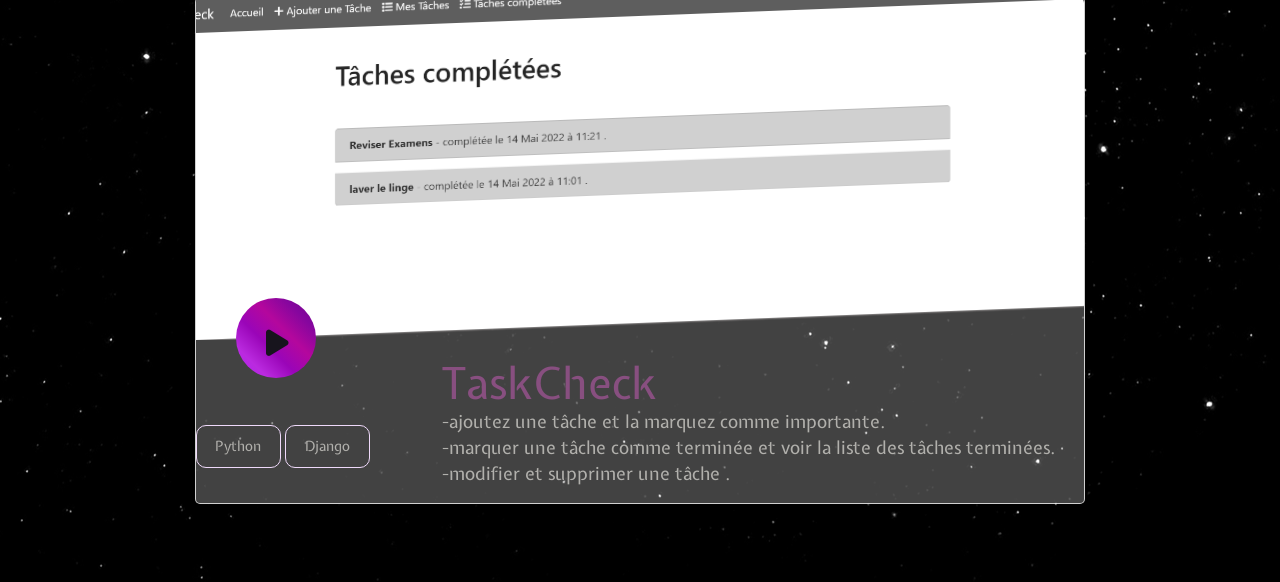
==== commit e8221c2f: "implement swiperJS" ====
--- a/index.html
+++ b/index.html
@@ -30,6 +30,8 @@
     <link rel="stylesheet"
       type='text/css'
       href="./CSS/style.css">
+
+
   </head>
 
   <body>
@@ -40,10 +42,11 @@
         <div class="col-md-1 col-lg-1 col-sm-0">
           <!-- <i class="fa-solid fa-rocket" id="rocket" style="color:rgba(255, 255, 0, 0.707)"></i>-->
         </div>
-        <div class="maindiv col-md-10 col-lg-10 col-sm-6">
+        <div class="maindiv col-md-10 col-lg-10 col-sm-12">
           <div id="google_translate_element"></div>
           <div class="BigTitle">
-            <span translate="no">Hello World,</span>Je suis <b class="glow"> Dyhia</b>.
+            <span translate="no">Hello World,</span>Je suis <b class="glow"
+              translate="no"> Dyhia</b>.
           </div>
           <br>
           <br>
@@ -51,7 +54,7 @@
             vidéos de chacun.</p>
           <div class="container mycontainer">
             <div class="row">
-              <div class="movie-card col-md-12 col-sm-6">
+              <div class="movie-card col-md-12 col-sm-12">
                 <div class="mybg container-fluid">
                   <a class="cover openmodel"
                     data-bs-toggle="modal"
@@ -65,12 +68,17 @@
                     style="--bg-proj:url('../Projects/warehouseReceiving/images/dashboard.PNG')"> </div>
                   <!-- end hero -->
                   <div class="description row">
-                    <div class="column1 col-lg-3 col-md-3 col-sm-6"> <span class="tag"> Node.Js</span> <span
-                        class="tag"> socket.io</span> <span class="tag"> Nodemailer</span> <span class="tag">
-                        RestfulAPI</span> <span class="tag"> ChartJS</span> <span class="tag"> Stripe API</span> <span
-                        class="tag"> Jquery.</span> </div>
-                    <!-- end column1 -->
-                    <div class="column2 col-lg-9 col-md-9 col-sm-6">
+                    <div class="column1 col-lg-3 col-md-3 col-sm-12 row"> <span class="tag col-sm-12 col-lg-5 col-md-5"
+                        translate="no"> Node.Js</span> <span class="tag col-sm-12 col-lg-5 col-md-5"
+                        translate="no"> socket.io</span> <span class="tag col-sm-12 col-lg-5 col-md-5"
+                        translate="no"> Nodemailer</span> <span class="tag col-sm-12 col-lg-5 col-md-5"
+                        translate="no">
+                        RestfulAPI</span> <span class="tag col-sm-12 col-lg-5 col-md-5"
+                        translate="no"> ChartJS</span> <span class="tag col-sm-12 col-lg-5 col-md-5"
+                        translate="no"> Stripe API</span> <span class="tag col-sm-12 col-lg-5 col-md-5"
+                        translate="no"> Jquery.</span> </div>
+                    <!-- end column1 -->
+                    <div class="column2 col-lg-9 col-md-9 col-sm-12">
                       <div class="projTitle">Reception Entrepot
                         <!--<span>PG-13</span>-->
                       </div>
@@ -99,7 +107,7 @@
               </div>
               <!-- end movie-card -->
 
-              <div class="movie-card col-md-12 col-sm-6">
+              <div class="movie-card col-md-12 col-sm-12">
                 <div class="mybg container-fluid"> <a class="cover openmodel"
                     data-bs-toggle="modal"
                     data-bs-target="#exampleModal"
@@ -111,10 +119,12 @@
                     style="--bg-proj:url('../Projects/Library/images/acccueil.png')"> </div>
                   <!-- end hero -->
                   <div class="description row">
-                    <div class="column1 col-lg-3 col-md-3 col-sm-6"> <span class="tag"> ASP.net Entity</span> <span
-                        class="tag"> C#</span> <span class="tag"> SQL server</span> </div>
-                    <!-- end column1 -->
-                    <div class="column2 col-lg-9 col-md-9 col-sm-6">
+                    <div class="column1 col-lg-3 col-md-3 col-sm-12 row"> <span class="tag col-sm-12 col-lg-5 col-md-5"
+                        translate="no"> ASP.net</span> <span class="tag col-sm-12 col-lg-5 col-md-5"
+                        translate="no"> C#</span> <span class="tag col-sm-12 col-lg-5 col-md-5"
+                        translate="no"> SQL server</span> </div>
+                    <!-- end column1 -->
+                    <div class="column2 col-lg-9 col-md-12 col-sm-12">
                       <div class="projTitle">Librairie Pour Tous
                         <!--<span>PG-13</span>-->
                       </div>
@@ -137,7 +147,7 @@
               </div>
               <!-- end movie-card -->
 
-              <div class="movie-card col-md-12 col-sm-6">
+              <div class="movie-card col-md-12 col-sm-12">
                 <div class="mybg container-fluid"> <a class="cover openmodel"
                     data-bs-toggle="modal"
                     data-bs-target="#exampleModal"
@@ -149,10 +159,13 @@
                     style="--bg-proj:url('../Projects/Movies/images/home.png')"> </div>
                   <!-- end hero -->
                   <div class="description row">
-                    <div class="column1 col-lg-3 col-md-3 col-sm-6"> <span class="tag"> PHP</span> <span class="tag">
-                        Javascript</span> <span class="tag"> Bootstrap.</span> </div>
-                    <!-- end column1 -->
-                    <div class="column2 col-lg-9 col-md-9 col-sm-6">
+                    <div class="column1 col-lg-3 col-md-3 col-sm-12 row"> <span class="tag col-sm-12 col-lg-5 col-md-5"
+                        translate="no"> PHP</span> <span class="tag col-sm-12 col-lg-5 col-md-5"
+                        translate="no">
+                        Javascript</span> <span class="tag col-sm-12 col-lg-5 col-md-5"
+                        translate="no"> Bootstrap.</span> </div>
+                    <!-- end column1 -->
+                    <div class="column2 col-lg-9 col-md-12 col-sm-12">
                       <div class="projTitle">FilmStream
                         <!--<span>PG-13</span>-->
                       </div>
@@ -175,7 +188,7 @@
               </div>
               <!-- end movie-card -->
 
-              <div class="movie-card col-md-12 col-sm-6">
+              <div class="movie-card col-md-12 col-sm-12">
                 <div class="mybg container-fluid"> <a class="cover openmodel"
                     data-bs-toggle="modal"
                     data-bs-target="#exampleModal"
@@ -187,11 +200,14 @@
                     style="--bg-proj:url('../Projects/weather/images/london landscape.png')"> </div>
                   <!-- end hero -->
                   <div class="description row">
-                    <div class="column1 col-lg-3 col-md-3 col-sm-6"> <span class="tag"> ReactJS</span> <span
-                        class="tag"> Axios</span> <span class="tag"> Weather Api</span> <span class="tag"> Pexels
+                    <div class="column1 col-lg-3 col-md-3 col-sm-12 row"> <span class="tag col-sm-12 col-lg-5 col-md-5"
+                        translate="no"> ReactJS</span> <span class="tag col-sm-12 col-lg-5 col-md-5"
+                        translate="no"> Axios</span> <span class="tag col-sm-12 col-lg-5 col-md-5"
+                        translate="no"> Weather Api</span> <span class="tag col-sm-12 col-lg-5 col-md-5"
+                        translate="no"> Pexels
                         Api.</span> </div>
                     <!-- end column1 -->
-                    <div class="column2 col-lg-9 col-md-9 col-sm-6">
+                    <div class="column2 col-lg-9 col-md-12 col-sm-12">
                       <div class="projTitle">MeteoNow
                         <!--<span>PG-13</span>-->
                       </div>
@@ -209,7 +225,7 @@
               </div>
               <!-- end movie-card -->
 
-              <div class="movie-card col-md-12 col-sm-6">
+              <div class="movie-card col-md-12 col-sm-12">
                 <div class="mybg container-fluid"> <a class="cover openmodel"
                     data-bs-toggle="modal"
                     data-bs-target="#exampleModal"
@@ -221,10 +237,14 @@
                     style="--bg-proj:url('../Projects/warehouseStock/images/stats.png')"> </div>
                   <!-- end hero -->
                   <div class="description row">
-                    <div class="column1 col-lg-3 col-md-3 col-sm-6"> <span class="tag"> PHP</span> <span class="tag">
-                        MySQL</span> <span class="tag"> Chart.js</span> <span class="tag"> Bootsrap.</span> </div>
-                    <!-- end column1 -->
-                    <div class="column2 col-lg-9 col-md-9 col-sm-6">
+                    <div class="column1 col-lg-3 col-md-3 col-sm-12 row"> <span class="tag col-sm-12 col-lg-5 col-md-5"
+                        translate="no"> PHP</span> <span class="tag col-sm-12 col-lg-5 col-md-5"
+                        translate="no">
+                        MySQL</span> <span class="tag col-sm-12 col-lg-5 col-md-5"
+                        translate="no"> Chart.js</span> <span class="tag col-sm-12 col-lg-5 col-md-5"
+                        translate="no"> Bootsrap.</span> </div>
+                    <!-- end column1 -->
+                    <div class="column2 col-lg-9 col-md-12 col-sm-12">
                       <div class="projTitle">Gestion d&#x27;inventaire
                         <!--<span>PG-13</span>-->
                       </div>
@@ -251,7 +271,7 @@
               </div>
               <!-- end movie-card -->
 
-              <div class="movie-card col-md-12 col-sm-6">
+              <div class="movie-card col-md-12 col-sm-12">
                 <div class="mybg container-fluid"> <a class="cover openmodel"
                     data-bs-toggle="modal"
                     data-bs-target="#exampleModal"
@@ -263,10 +283,13 @@
                     style="--bg-proj:url('../Projects/ecommerce/images/desktop catalogue.png')"> </div>
                   <!-- end hero -->
                   <div class="description row">
-                    <div class="column1 col-lg-3 col-md-3 col-sm-6"> <span class="tag"> Python</span> <span class="tag">
-                        Django</span> <span class="tag"> Stripe</span> </div>
-                    <!-- end column1 -->
-                    <div class="column2 col-lg-9 col-md-9 col-sm-6">
+                    <div class="column1 col-lg-3 col-md-3 col-sm-12 row"> <span class="tag col-sm-12 col-lg-5 col-md-5"
+                        translate="no"> Python</span> <span class="tag col-sm-12 col-lg-5 col-md-5"
+                        translate="no">
+                        Django</span> <span class="tag col-sm-12 col-lg-5 col-md-5"
+                        translate="no"> Stripe</span> </div>
+                    <!-- end column1 -->
+                    <div class="column2 col-lg-9 col-md-12 col-sm-12">
                       <div class="projTitle">PHONESHOP
                         <!--<span>PG-13</span>-->
                       </div>
@@ -285,7 +308,7 @@
               </div>
               <!-- end movie-card -->
 
-              <div class="movie-card col-md-12 col-sm-6">
+              <div class="movie-card col-md-12 col-sm-12">
                 <div class="mybg container-fluid"> <a class="cover openmodel"
                     data-bs-toggle="modal"
                     data-bs-target="#exampleModal"
@@ -297,10 +320,12 @@
                     style="--bg-proj:url('../Projects/Tasks/images/desktop completee.png')"> </div>
                   <!-- end hero -->
                   <div class="description row">
-                    <div class="column1 col-lg-3 col-md-3 col-sm-6"> <span class="tag"> Python</span> <span class="tag">
+                    <div class="column1 col-lg-3 col-md-3 col-sm-12 row"> <span class="tag col-sm-12 col-lg-5 col-md-5"
+                        translate="no"> Python</span> <span class="tag col-sm-12 col-lg-5 col-md-5"
+                        translate="no">
                         Django</span> </div>
                     <!-- end column1 -->
-                    <div class="column2 col-lg-9 col-md-9 col-sm-6">
+                    <div class="column2 col-lg-9 col-md-12 col-sm-12">
                       <div class="projTitle">TaskCheck
                         <!--<span>PG-13</span>-->
                       </div>
@@ -320,7 +345,7 @@
             </div>
           </div>
         </div>
-        <div class="col-md-1 col-lg-1 col-sm-0"> <i class="fa-solid fa-meteor"
+        <div class="col-md-1 col-lg-1 col-sm-0 meteor"> <i class="fa-solid fa-meteor"
             id="meteor"></i> </div>
       </div>
       <!-- model begin -->
@@ -337,12 +362,48 @@
               <h5 class="modal-title"
                 id="exampleModalLabel"></h5>
               <button type="button"
-                class="close"
+                class=" close btn"
                 data-dismiss="modal"
                 aria-label="Close"> <span aria-hidden="true">&times;</span> </button>
             </div>
             <div class="modal-body bg-dark">
-              <div class="container">
+              <div class="swiper">
+                <div class="swiper-wrapper">
+                  <swiper-container class="mySlides"
+                    navigation="true"
+                    pagination="true"
+                    scrollbar="true">
+                    <div class="swiper-slide">
+                      <img class=" "
+                        src=""
+                        onclick="currentSlide(1)"
+                        alt="projet picture 01">
+                    </div>
+                    <div class="swiper-slide"
+                      id="slider_ref">
+                      <img class=" "
+                        src=""
+                        onclick="currentSlide(2)"
+                        alt="projet picture 02">
+                    </div>
+                    <div class="swiper-slide">
+                      <img class=" "
+                        src=""
+                        onclick="currentSlide(3)"
+                        alt="projet picture 03">
+                    </div>
+                    <div class="swiper-slide">
+                      <img class=" "
+                        src=""
+                        onclick="currentSlide(4)"
+                        alt="projet picture 04">
+                    </div>
+                  </swiper-container>
+
+
+                </div>
+              </div>
+              <!--  <div class="container">
                 <div class="mySlides">
                   <div class="numbertext">1 / 4</div> <img src="">
                 </div>
@@ -360,7 +421,7 @@
                 <div class="caption-container">
                   <p id="caption"></p>
                 </div>
-                <div class="row">
+                <div class="row d-none">
                   <div class="col-lg-3 hideoverlow"> <img class="demo cursor"
                       src=""
                       onclick="currentSlide(1)"
@@ -378,10 +439,10 @@
                       onclick="currentSlide(4)"
                       alt="projet picture 04"> </div>
                 </div>
-              </div>
+              </div><br>-->
               <video class="video"
                 width='100%'
-                height='50%'
+                height='auto'
                 controls>
                 <source src=""
                   type="video/mp4"
@@ -397,9 +458,10 @@
       max="100"
       value="0"></progress>
   </body>
-  <script src="./JS/slide.js"></script>
-
-  <script src="./JS/modals.js"></script>
+  <!--<script src="./JS/slide.js"></script>-->
+  <script src="https://cdn.jsdelivr.net/npm/swiper@9/swiper-element-bundle.min.js"></script>
+  <script src="./JS/modals.js"
+    type="module"></script>
   <script>
     /************ https://codepen.io/arnedecant/pen/OeZJqQ arne decant **************/
     const progressbar = document.querySelector('progress');
--- a/CSS/style.css
+++ b/CSS/style.css
@@ -2,6 +2,7 @@
 
 @import url(https://fonts.googleapis.com/css?family=Lato:400,300,700);
 @import url(//netdna.bootstrapcdn.com/font-awesome/3.2.1/css/font-awesome.css);
+
 html {
   scroll-behavior: smooth;
 
@@ -16,7 +17,7 @@
   color:#C0C0C0;
   padding: 3%;
   padding-top: 6%;
-  border:3px dashed #C0C0C0;
+  
 }
 .maindiv,#rocket,#meteor,.progress-container{
   display:block;
@@ -61,7 +62,7 @@
   font-size: 1.5rem;
 }
 #meteor{
-  color:#F53803;
+  color:#750266;
   margin-top: 50%;
   font-size: 1.5rem;
 }
@@ -88,17 +89,19 @@
 }
 /*** w3school glow ***/
 .glow{
-  color:#F53803;
+  color:#750266;
   animation: glow 2s ease-in-out infinite alternate;
  
 }
 @-webkit-keyframes glow {
   from {
-    text-shadow: 0 0 5px #fff, 0 0 5px rgb(255, 255, 255), 0 0 10px #e66400, 0 0 40px #C0C0C0, 0 0 50px #C0C0C0, 0 0 60px #C0C0C0, 0 0 70px #e66400;
+   /* text-shadow: 0 0 5px #fff, 0 0 5px rgb(255, 255, 255), 0 0 10px #e66400, 0 0 40px #C0C0C0, 0 0 50px #C0C0C0, 0 0 60px #C0C0C0, 0 0 70px #e66400;*/ 
+   text-shadow: 0 0 5px #fff, 0 0 5px rgb(255, 255, 255), 0 0 10px #91057e, 0 0 40px #C0C0C0, 0 0 50px #C0C0C0, 0 0 60px #C0C0C0, 0 0 70px #91057e;
   }
   
   to {
-    text-shadow: 0 0 8px #fff, 0 0 10px #e66400, 0 0 15px #C0C0C0, 0 0 45px #e66400, 0 0 55px #C0C0C0, 0 0 65px #C0C0C0, 0 0 77px #C0C0C0;
+   /* text-shadow: 0 0 8px #fff, 0 0 10px #e66400, 0 0 15px #C0C0C0, 0 0 45px #e66400, 0 0 55px #C0C0C0, 0 0 65px #C0C0C0, 0 0 77px #C0C0C0;*/
+   text-shadow: 0 0 8px #fff, 0 0 10px #91057e, 0 0 15px #C0C0C0, 0 0 45px #91057e, 0 0 55px #C0C0C0, 0 0 65px #C0C0C0, 0 0 77px #C0C0C0;
   }
 }
 /*** end of w3school glow ***/
@@ -130,7 +133,7 @@
 }
 /*
 .container1:hover{
-  box-shadow: #F53803 -3px -3px;
+  box-shadow: #750266 -3px -3px;
 }
 .container1 {
   margin: 0 auto;
@@ -175,11 +178,15 @@
   left: 0;
   background: red;
  /*background: url("https://s3-us-west-2.amazonaws.com/s.cdpn.io/195612/hobbit_bg.jpg");*/
- background: var(--bg-proj) center top ;
+ background: var(--bg-proj) center center ;
  filter: grayscale(1) drop-shadow(0 0 1px #e8e0e0);
   z-index: -1;
   transform: skewY(-2.2deg);
   transform-origin: 0 0;
+  background-repeat: no-repeat;
+  background-position: center center;
+  background-size: cover;
+  background-attachment: fixed;
  
 }
 .fa-play{
@@ -188,7 +195,8 @@
 }
 .cover {
   border-radius: 50%;
-  background-image: linear-gradient(to right top, #f5d020, #f9b800, #fb9f00, #fb8500, #f96900, #f85b00, #f74b00, #f53803, #f53803, #f53803, #f53803, #f53803);
+  /*background-image: linear-gradient(to right top, #f5d020, #f9b800, #fb9f00, #fb8500, #f96900, #f85b00, #f74b00, #F53803, #F53803, #F53803,#F53803, #F53803);*/
+  background-image: linear-gradient(to right top, #b220f5, #ba2adf, #9a05b8, #b4079d, #85069e, #73048a);
   padding: 30px;
   width: 80px;
   height: 80px;
@@ -204,7 +212,7 @@
 }
 .projTitle {
 
- color:#F53803;
+ color:#884f80;
 
   font-size: 44px;
   margin-bottom: 13px;
@@ -227,8 +235,22 @@
   margin-bottom: 15px;
 }
 
-.paragraphFunct{height:fit-content;font-size: 18px;
-
+.paragraphFunct{max-height: 300px;font-size: 18px;overflow-y: auto;
+ 
+}
+@media (max-width: 576px){
+  .paragraphFunct{
+    max-height: 150px;
+  }
+  .projTitle{
+    font-size: 20px;
+  }
+  .BigTitle{
+   font-size: 50px;
+  }
+  .meteor{
+    display: none;
+  }
 }
 .description {
   bottom: 0px;
@@ -239,20 +261,22 @@
 }
 
 .column1 {
- 
+  margin: auto;
   padding-top: 50px;
 
   text-align: center;
 }
 
 .tag {
-  background: white;
+  
   border-radius: 10px;
   padding: 3px 8px;
   font-size: 14px;
   margin-right: 4px;
   line-height: 35px;
   cursor: pointer;
+  border:1px solid rgb(239, 217, 250);
+  height: fit-content;
 }
 
 .tag:hover {
@@ -362,11 +386,11 @@
 }
 
 progress[value="100"]::-webkit-progress-bar {
-  background-color: #e74403;
+  background-color: #700559;
 }
 
 progress::-webkit-progress-value {
-  background-color: #e74403;
+  background-color: #700559;
   border-bottom-right-radius: 5px;
   border-top-right-radius: 5px;
 }
@@ -462,8 +486,8 @@
   z-index: 3;
   width: 0px;
   height: 100%;
-  background: rgb(0,154,217);
-  background: linear-gradient(to right top, #f5d020, #f9b800, #fb9f00, #fb8500, #f96900, #f85b00, #f74b00, #f53803, #f53803, #f53803, #f53803, #f53803);
+  background: rgb(122, 4, 103);
+  background: linear-gradient(to right top, #b573f3, #ce6df5, #c553f1, #8425dd, #9006b9, #a006a0, #960596, #7306c1, #7306c1, #7306c1, #7306c1, #7306c1);
   transition: 0.6s ease-out;
 }
 
@@ -494,112 +518,22 @@
 /*********** fin code carte dans details *************/
 
 
-/******** hide google tranlator span *******/
+/******** google tranlator span *******/
 #google_translate_element select{
-    background:#F53803;
+    background:#750266;
     float: right;
     color:whitesmoke;
     border: none;
     border-radius:5px;
     padding:6px 8px
     }
-    .goog-logo-link, .goog-te-banner-frame,#goog-gt-tt, .goog-te-balloon-frame{
-      display:none!important;
-     }
-    .goog-te-gadget{
-    color:transparent!important;
-    } 
-   
+    
     
    
-   .goog-text-highlight { background: none !important; box-shadow: none !important;}
-
-
-   /*************************** slidewhos ************************/
-   /* Position the image container (needed to position the left and right arrows) */
-
-  
-  /* Hide the images by default */
-  .mySlides {
-    display: none;
-    text-align: center;
-  }
-  
-  .mySlides img {
-    max-height: 300px;
-   
-  }
-  /* Add a pointer when hovering over the thumbnail images */
-  .cursor {
-    cursor: pointer;
-    max-height: 100px;
-    min-height: 100px;
-  }
-  
-  /* Next & previous buttons */
-  .prev,
-  .next {
-    cursor: pointer;
-    position: absolute;
-    top: 40%;
-    width: auto;
-    padding: 16px;
-    margin-top: -50px;
-    background-color: #ecdfdf;
-    color:  #111110;
-    font-weight: bold;
-    font-size: 20px;
-    border-radius: 0 3px 3px 0;
-    user-select: none;
-    -webkit-user-select: none;
-  }
-  
-  /* Position the "next button" to the right */
-  .next {
-    right: 0;
-    border-radius: 3px 0 0 3px;
-  }
-  
-  /* On hover, add a black background color with a little bit see-through */
-  .prev:hover,
-  .next:hover {
-    color: #ecdfdf; background-color: #111110;
-  }
-  
-  /* Number text (1/3 etc) */
-  .numbertext {
-    color: #ecdfdf;
-    font-size: 12px;
-    padding: 8px 12px;
-    position: absolute;
-    top: 0;
-    background-color: #111110;
-  }
-  
-  /* Container for image text */
-  .caption-container {
-    text-align: center;
-    background-color: #222;
-    padding: 2px 16px;
-    color: white;
-  }
-  
-
-  /* Six columns side by side */
-  .column {
-    float: left;
-    width: 16.66%;
-  }
-  
-  /* Add a transparency effect for thumnbail images */
-  .demo {
-    opacity: 0.6;
-  }
-  
-  .active,
-  .demo:hover {
-    opacity: 1;
-  }
+ 
+
+
+  /**** google end *****/
 
 
 
@@ -609,11 +543,28 @@
 
   }
   .modal-content{
-    height: 100%;
+    height: fit-content;
   }
   /********************** end modal **********************/
 
   .mycontainer{
-    max-width: 80%;
+    max-width: 90%;
    
+  }
+
+
+  /******* swiper ***************/
+  .swiper{
+    margin-bottom:30px;
+    background-color:#8e8b8b8c;
+  }
+  .swiper-slide {
+
+    height: 400px;
+  }
+  .swiper-slide img {
+    display: block;
+    width: inherit;
+    height: inherit;
+    object-fit: contain;
   }
